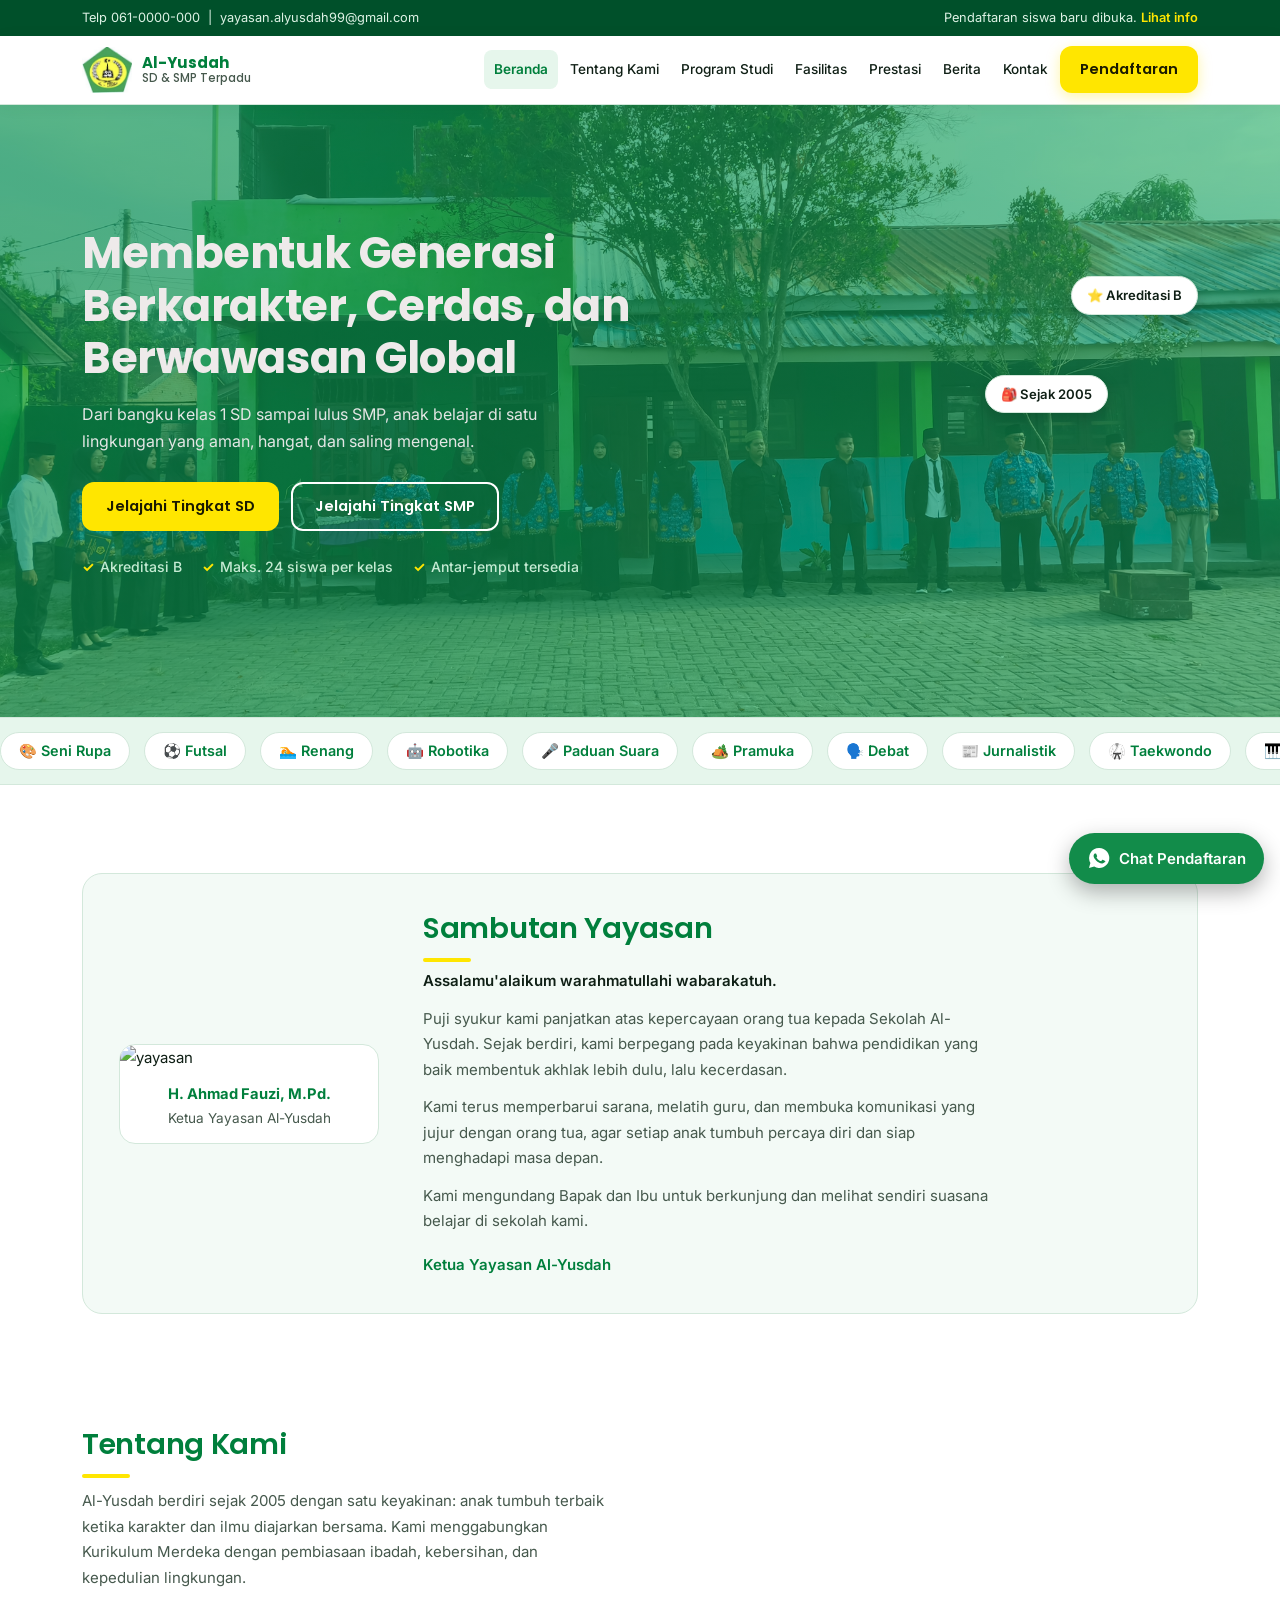
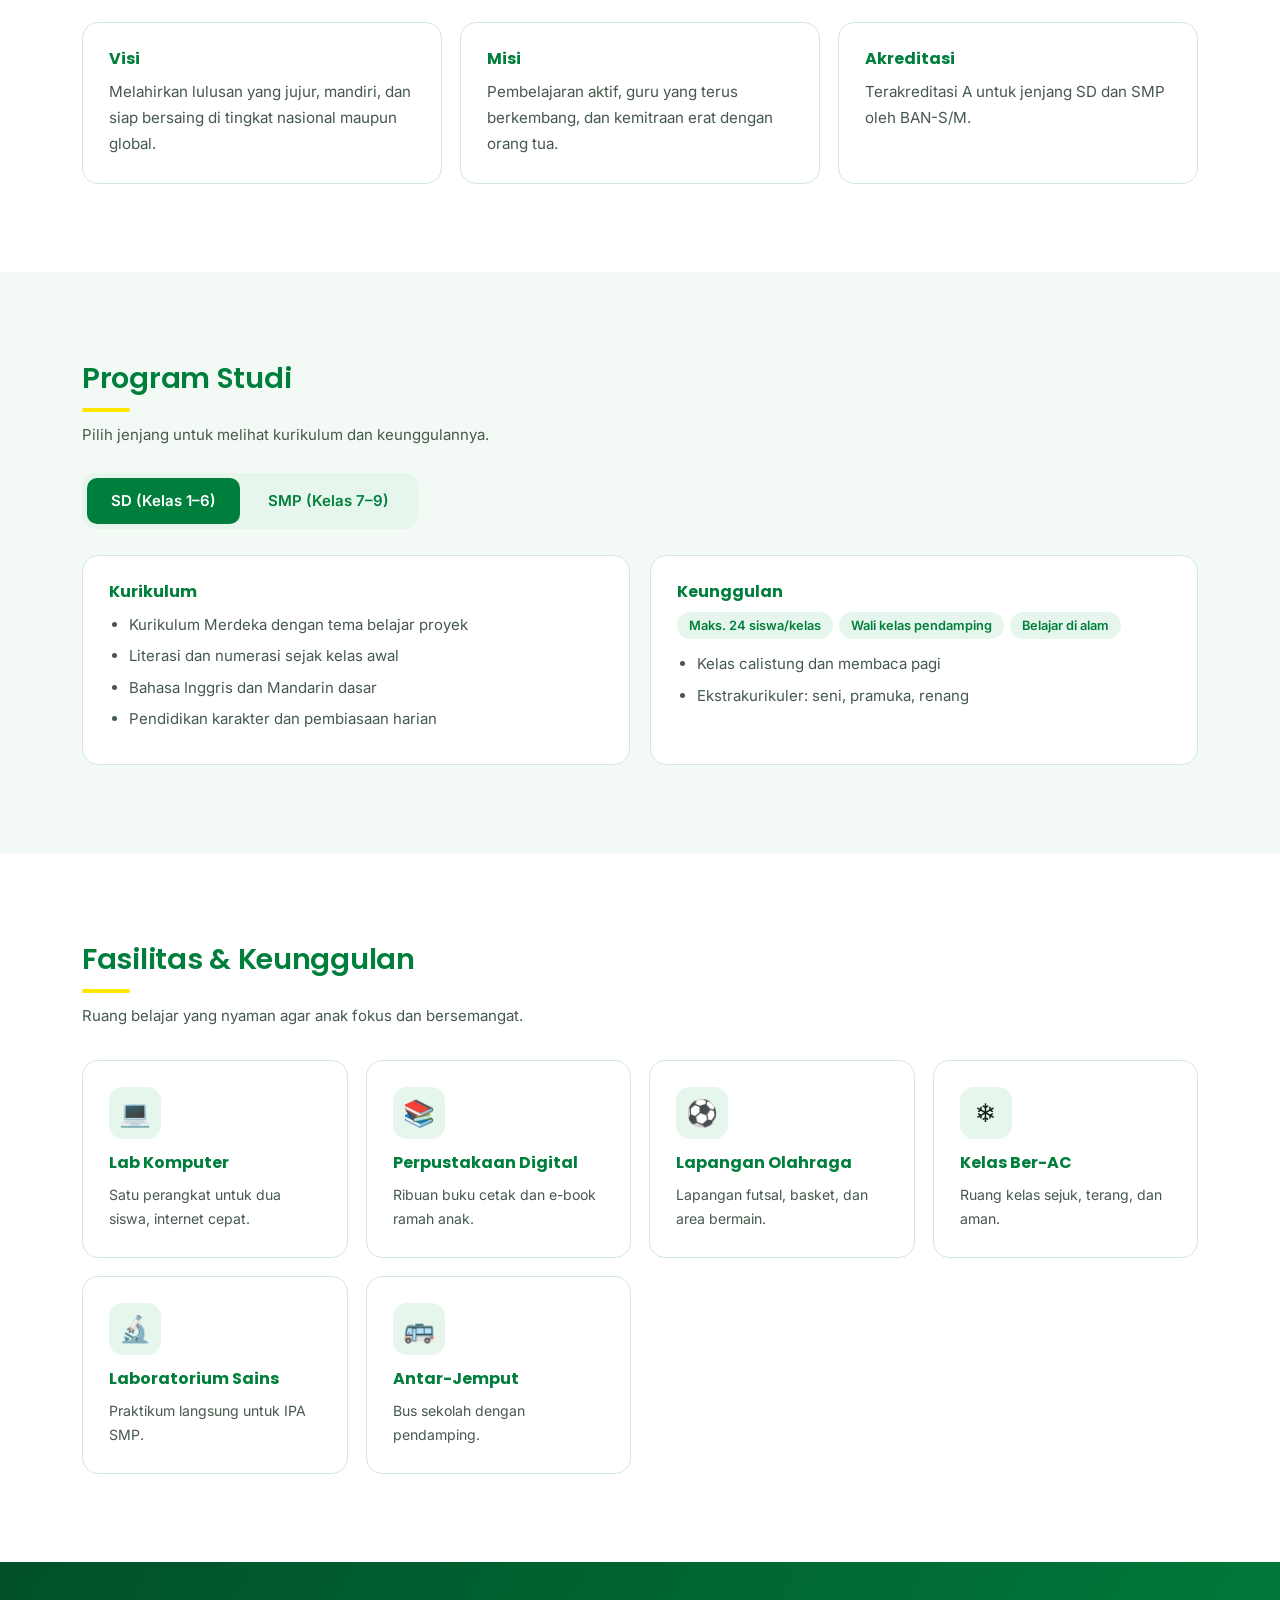
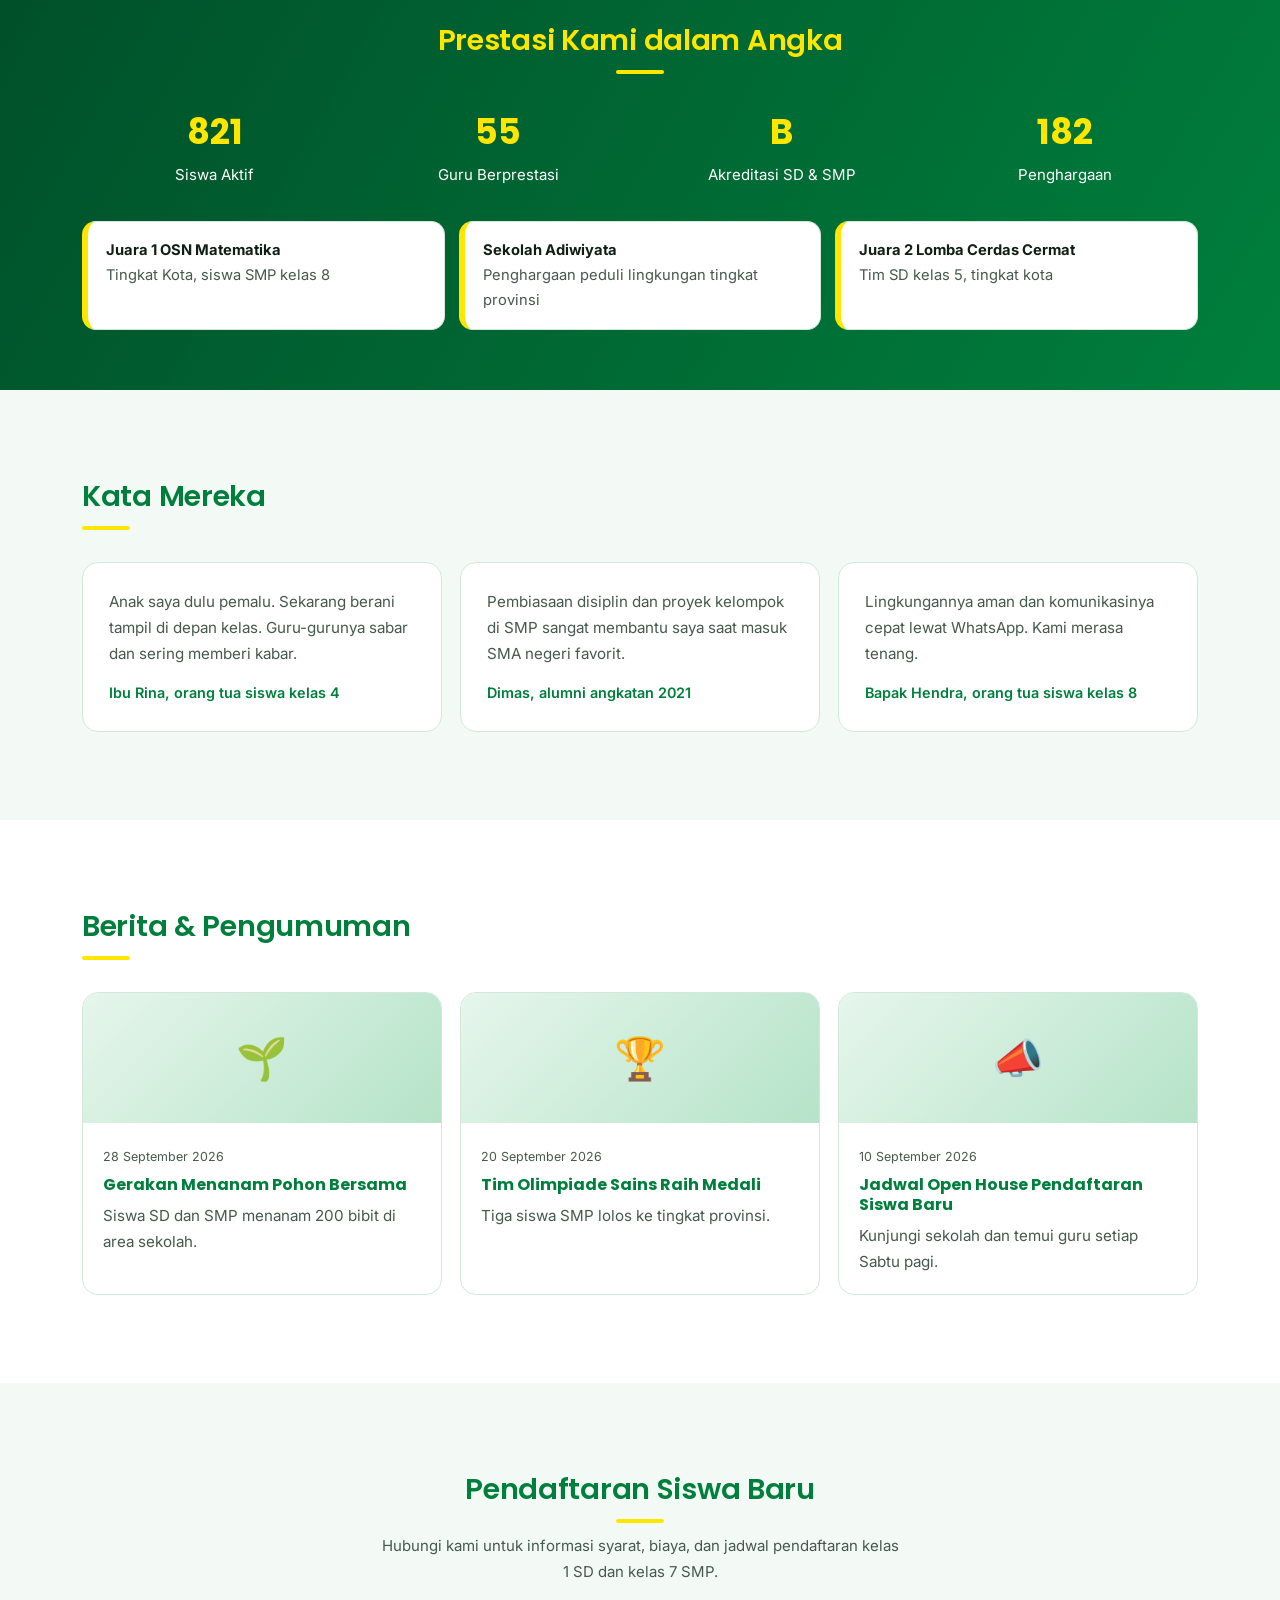
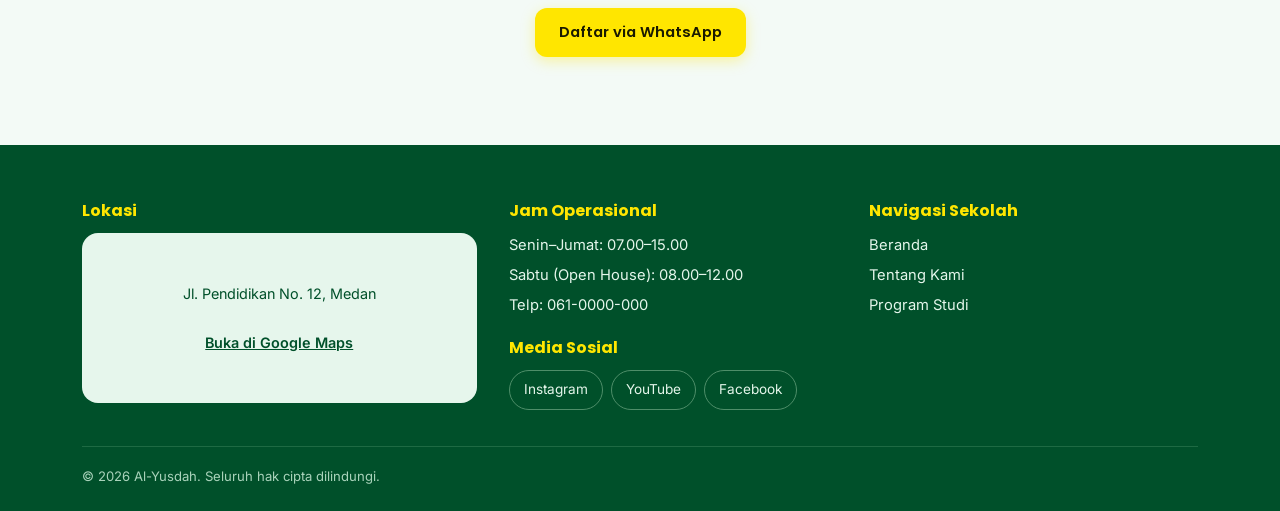
==== index.html @ 14be1a94 "Add files via upload" ====
<!DOCTYPE html>
<html lang="id">
<head>
  <meta charset="utf-8">
  <meta name="viewport" content="width=device-width, initial-scale=1, viewport-fit=cover">
  <title>Al-Yusdah — SD & SMP Terpadu</title>
  <meta name="description" content="Website resmi Al-Yusdah, sekolah SD dan SMP terpadu.">
  <link rel="icon" href="gambar/logo-alyusdah.png">

  <!-- Font -->
  <link rel="preconnect" href="https://fonts.googleapis.com">
  <link rel="preconnect" href="https://fonts.gstatic.com" crossorigin>
  <link href="https://fonts.googleapis.com/css2?family=Poppins:wght@500;600;700&family=Inter:wght@400;500;600&display=swap" rel="stylesheet">

  <!-- Tampilan (warna, ukuran, responsif) -->
  <link rel="stylesheet" href="css/style.css">
</head>

<body>

  <!-- ============ BAR INFO PALING ATAS ============ -->
  <div class="top">
    <div class="wrap">
      <span>Telp <span data-bind="identitas.telepon"></span> &nbsp;|&nbsp; <span data-bind="identitas.email"></span></span>
      <span><span data-bind="identitas.pengumuman"></span> <a href="#daftar">Lihat info</a></span>
    </div>
  </div>

  <!-- ============ HEADER & MENU ============ -->
  <header>
    <div class="wrap nav">
      <a class="logo" href="#beranda" aria-label="Ke beranda">
        <img src="gambar/logo-alyusdah.jpeg" alt="Logo sekolah" height="46">
        <span><span data-bind="identitas.nama"></span><small data-bind="identitas.jenjang"></small></span>
      </a>

      <button class="burger" aria-label="Buka menu" aria-expanded="false" aria-controls="menu">☰</button>

      <nav id="menu" aria-label="Menu utama">
        <ul>
          <li><a class="l" href="#beranda">Beranda</a></li>
          <li><a class="l" href="#tentang">Tentang Kami</a></li>
          <li><a class="l" href="#program">Program Studi</a></li>
          <li><a class="l" href="#fasilitas">Fasilitas</a></li>
          <li><a class="l" href="#prestasi">Prestasi</a></li>
          <li><a class="l" href="#berita">Berita</a></li>
          <li><a class="l" href="#kontak">Kontak</a></li>
          <li><a class="btn gold" href="#daftar" style="padding:9px 18px">Pendaftaran</a></li>
        </ul>
      </nav>
    </div>
  </header>

  <main>

    <!-- ============ HERO ============ -->
    <section class="hero" id="beranda">
      <!-- <i class="blob b1"></i><i class="blob b2"></i> -->
      <div class="wrap">
        <div class="contents" data-render="hero.stiker" data-as="stiker"></div>

        <div class="txt">
          <h1 data-bind="hero.judul"></h1>
          <p data-bind="hero.deskripsi"></p>
          <div class="cta">
            <a class="btn green" href="#program" data-tab="sd">Jelajahi Tingkat SD</a>
            <a class="btn ghost" href="#program" data-tab="smp">Jelajahi Tingkat SMP</a>
          </div>
          <div class="trust" data-render="hero.poin" data-as="span"></div>
        </div>
      </div>
    </section>

    <!-- ============ PITA EKSTRAKURIKULER ============ -->
    <div class="mq" aria-label="Kegiatan ekstrakurikuler">
      <div data-render="ekskul" data-as="span" data-repeat="2"></div>
    </div>

    <!-- ============ SAMBUTAN YAYASAN ============ -->
    <section id="sambutan" style="padding-bottom:24px">
      <div class="wrap">
        <div class="sb">
          <figure class="sbp">
            <!-- Siluet bawaan. Diganti otomatis jika "foto" di config.js diisi -->
            <div data-foto="sambutan.foto" data-alt="Foto ketua yayasan">
              <img src="gambar/" alt="yayasan">
            </div>
            <figcaption><b data-bind="sambutan.nama"></b><span data-bind="sambutan.jabatan"></span></figcaption>
          </figure>

          <div>
            <h2>Sambutan Yayasan</h2>
            <p class="sbq" data-bind="sambutan.salam"></p>
            <div class="contents" data-render="sambutan.paragraf" data-as="p"></div>
            <p class="sbn" data-bind="sambutan.jabatan"></p>
          </div>
        </div>
      </div>
    </section>

    <!-- ============ TENTANG KAMI ============ -->
    <section id="tentang">
      <div class="wrap">
        <h2>Tentang Kami</h2>
        <p class="lead" data-bind="tentang.deskripsi"></p>
        <div class="grid" data-render="tentang.kartu" data-as="kartu"></div>
      </div>
    </section>

    <!-- ============ PROGRAM STUDI (tab SD / SMP) ============ -->
    <section class="alt" id="program">
      <div class="wrap">
        <h2>Program Studi</h2>
        <p class="lead">Pilih jenjang untuk melihat kurikulum dan keunggulannya.</p>

        <div class="tabs" role="tablist" aria-label="Jenjang">
          <button role="tab" id="t-sd" aria-selected="true" aria-controls="p-sd">SD (Kelas 1–6)</button>
          <button role="tab" id="t-smp" aria-selected="false" aria-controls="p-smp" tabindex="-1">SMP (Kelas 7–9)</button>
        </div>

        <div class="panel on" id="p-sd" role="tabpanel" aria-labelledby="t-sd">
          <div class="card">
            <h3>Kurikulum</h3>
            <ul data-render="program.sd.kurikulum" data-as="li"></ul>
          </div>
          <div class="card">
            <h3>Keunggulan</h3>
            <div data-render="program.sd.label" data-as="label"></div>
            <ul data-render="program.sd.keunggulan" data-as="li"></ul>
          </div>
        </div>

        <div class="panel" id="p-smp" role="tabpanel" aria-labelledby="t-smp">
          <div class="card">
            <h3>Kurikulum</h3>
            <ul data-render="program.smp.kurikulum" data-as="li"></ul>
          </div>
          <div class="card">
            <h3>Keunggulan</h3>
            <div data-render="program.smp.label" data-as="label"></div>
            <ul data-render="program.smp.keunggulan" data-as="li"></ul>
          </div>
        </div>
      </div>
    </section>

    <!-- ============ FASILITAS ============ -->
    <section id="fasilitas">
      <div class="wrap">
        <h2>Fasilitas &amp; Keunggulan</h2>
        <p class="lead">Ruang belajar yang nyaman agar anak fokus dan bersemangat.</p>
        <div class="grid" data-render="fasilitas" data-as="fasilitas"></div>
      </div>
    </section>

    <!-- ============ STATISTIK & PRESTASI ============ -->
    <section class="stats" id="prestasi">
      <div class="wrap">
        <h2>Prestasi Kami dalam Angka</h2>
        <div class="grid" data-render="statistik" data-as="statistik"></div>
        <div class="ach" data-render="prestasi" data-as="prestasi"></div>
      </div>
    </section>

    <!-- ============ TESTIMONI ============ -->
    <section class="alt">
      <div class="wrap">
        <h2>Kata Mereka</h2>
        <div class="grid" data-render="testimoni" data-as="testimoni"></div>
      </div>
    </section>

    <!-- ============ BERITA ============ -->
    <section id="berita">
      <div class="wrap news">
        <h2>Berita &amp; Pengumuman</h2>
        <div class="grid" data-render="berita" data-as="berita"></div>
      </div>
    </section>

    <!-- ============ PENDAFTARAN ============ -->
    <section class="alt" id="daftar">
      <div class="wrap">
        <h2 data-bind="pendaftaran.judul"></h2>
        <p class="lead" style="margin:10px auto 24px" data-bind="pendaftaran.isi"></p>
        <a class="btn gold" data-wa="pendaftaran.pesanWA" target="_blank" rel="noopener">Daftar via WhatsApp</a>
      </div>
    </section>

  </main>

  <!-- ============ FOOTER ============ -->
  <footer id="kontak">
    <div class="wrap">
      <div class="fg">

        <div>
          <h3>Lokasi</h3>
          <div class="map">
            <div>
              <span data-bind="identitas.alamat"></span><br><br>
              <a data-href="identitas.petaUrl" target="_blank" rel="noopener" style="font-weight:600">Buka di Google Maps</a>
            </div>
          </div>
        </div>

        <div>
          <h3>Jam Operasional</h3>
          <ul data-render="identitas.jam" data-as="jam"></ul>
          <ul><li>Telp: <span data-bind="identitas.telepon"></span></li></ul>

          <h3 style="margin-top:20px">Media Sosial</h3>
          <div class="soc" data-render="identitas.sosmed" data-as="sosmed"></div>
        </div>

        <div>
          <h3>Navigasi Sekolah</h3>
          <ul>
            <li>Beranda</li>
            <li>Tentang Kami</li>
            <li>Program Studi</li>
          </ul>
        </div>

      </div>
      <p class="copy">© <span data-year></span> <span data-bind="identitas.nama"></span>. Seluruh hak cipta dilindungi.</p>
    </div>
  </footer>

  <!-- ============ TOMBOL WHATSAPP MELAYANG ============ -->
  <a class="wa" data-wa="Halo, saya ingin bertanya tentang pendaftaran." target="_blank" rel="noopener" aria-label="Chat WhatsApp informasi pendaftaran">
    <svg viewBox="0 0 24 24" fill="#fff" aria-hidden="true"><path d="M12 2a10 10 0 0 0-8.6 15l-1.4 5 5.2-1.4A10 10 0 1 0 12 2zm5.3 14.2c-.2.6-1.300 1.200-1.800 1.200-.5.100-1 .2-3.200-.7-2.700-1.100-4.400-3.800-4.600-4-.100-.2-1.100-1.400-1.100-2.700s.7-1.900.9-2.200c.2-.2.5-.3.700-.3h.5c.2 0 .4 0 .6.500l.8 2c.1.2.1.4 0 .5l-.4.600c-.1.200-.3.300-.1.600.2.300.8 1.300 1.700 2 1.100 1 2.100 1.300 2.400 1.400.3.100.5.100.6-.1l.9-1.100c.2-.2.4-.2.600-.1l1.900.9c.3.100.5.200.5.300.100.100.100.600-.1 1.200z"/></svg>
    <span>Chat Pendaftaran</span>
  </a>

  <div id="toast" role="status"></div>

  <!-- Urutan penting: config dulu, baru script -->
  <script src="js/config.js"></script>
  <script src="js/script.js"></script>
</body>
</html>
---- css/style.css ----
/* =====================================================================
   STYLE.CSS : Website Al-Yusdah
   ---------------------------------------------------------------------
   DAFTAR ISI
   1. WARNA & UKURAN  (ubah warna situs di bagian ini saja)
   2. DASAR
   3. HEADER
   4. HERO
   5. ISI HALAMAN
   6. FOOTER & TOMBOL WHATSAPP
   7. ANIMASI
   8. RESPONSIF (tablet & ponsel)
   ===================================================================== */
/* ===== 1. WARNA (diambil dari logo Al-Yusdah) ===== */
:root {
  --g: #007F3C;
  /* hijau utama (teks & tombol, kontras aman) */
  --g2: #00502A;
  /* hijau tua */
  --gb: #00A651;
  /* hijau logo */
  --mint: #E6F6EC;
  --sage: #B5E3C8;
  --gold: #FFE600;
  /* kuning logo untuk tombol ajakan */
  --goldtxt: #1A1A00;
  --bg: #fff;
  --bg2: #F3FAF6;
  --card: #fff;
  --tx: #0F1F15;
  --mu: #46594D;
  --bd: #D3E8DB;
  --pad: clamp(16px, 4vw, 32px);
  --hero-img: url("../gambar/secion-hero.jpeg");
  /* foto latar hero */
}

/* ===== 2. DASAR ===== */
* {
  box-sizing: border-box
}

html {
  scroll-behavior: smooth;
  scroll-padding-top: 90px;
  -webkit-text-size-adjust: 100%
}

body {
  margin: 0;
  font-family: Inter, system-ui, sans-serif;
  font-size: 15px;
  line-height: 1.7;
  background: var(--bg);
  color: var(--tx);
  overflow-x: hidden
}

img,
svg {
  max-width: 100%
}

h1,
h2,
h3,
.logo,
.btn,
.num,
.tabs button {
  font-family: Poppins, system-ui, sans-serif
}

h1,
h2,
h3 {
  line-height: 1.25;
  margin: 0
}

p {
  margin: 0
}

a {
  color: inherit
}

h2 {
  font-size: clamp(1.3rem, 2.6vw, 1.8rem);
  font-weight: 600;
  color: var(--g);
  letter-spacing: -.01em;
  padding-bottom: 16px;
  position: relative
}

h2::after {
  content: "";
  position: absolute;
  left: 0;
  bottom: 0;
  width: 48px;
  height: 4px;
  border-radius: 2px;
  background: var(--gold)
}

:focus-visible {
  outline: 3px solid var(--gold);
  outline-offset: 2px
}

.wrap {
  max-width: 1180px;
  margin: 0 auto;
  padding: 0 var(--pad)
}

section {
  padding: clamp(56px, 8vw, 88px) 0
}

.alt {
  background: var(--bg2)
}

.lead {
  color: var(--mu);
  max-width: 58ch;
  margin-top: 10px
}

.grid {
  display: grid;
  grid-template-columns: repeat(auto-fit, minmax(min(100%, 240px), 1fr));
  gap: 18px;
  margin-top: 32px
}

/* tombol */
.btn {
  display: inline-flex;
  align-items: center;
  justify-content: center;
  min-height: 44px;
  padding: 10px 22px;
  border-radius: 12px;
  font-size: .92rem;
  font-weight: 600;
  text-decoration: none;
  border: 2px solid transparent;
  cursor: pointer;
  transition: transform .15s;
  text-align: center
}

.btn:hover {
  transform: translateY(-1px)
}

.gold {
  background: var(--gold);
  color: var(--goldtxt);
  box-shadow: 0 4px 14px rgba(255, 230, 0, .35)
}

.green {
  background: var(--g);
  color: #fff
}

.ghost {
  border-color: var(--g);
  color: var(--g);
  background: transparent
}

/* kartu */
.card,
.fac {
  background: var(--card);
  border: 1px solid var(--bd);
  border-radius: 16px;
  padding: clamp(18px, 3vw, 26px);
  transition: transform .25s, box-shadow .25s
}

.card:hover,
.fac:hover {
  transform: translateY(-3px);
  box-shadow: 0 14px 30px rgba(0, 80, 42, .13)
}

.card h3,
.fac h3 {
  font-size: 1rem;
  color: var(--g);
  margin-bottom: 10px
}

.card ul {
  margin: 0;
  padding-left: 20px;
  color: var(--mu)
}

.card li {
  margin: 6px 0
}

.fac .ic {
  width: 52px;
  height: 52px;
  border-radius: 14px;
  background: var(--mint);
  display: grid;
  place-items: center;
  font-size: 1.6rem;
  margin-bottom: 14px
}

.fac p {
  font-size: .88rem;
  color: var(--mu);
  margin-top: 6px
}

.pill {
  display: inline-block;
  background: var(--mint);
  color: var(--g);
  border-radius: 999px;
  padding: 3px 12px;
  font-size: .8rem;
  font-weight: 600;
  margin: 0 6px 6px 0
}

.rv {
  opacity: 0;
  transform: translateY(24px);
  transition: opacity .6s, transform .6s
}

.rv.in {
  opacity: 1;
  transform: none
}

/* ===== 3. HEADER ===== */
.top {
  background: var(--g2);
  color: #DDF2E5;
  font-size: .8rem;
  padding: 7px 0
}

.top .wrap {
  display: flex;
  justify-content: space-between;
  gap: 2px 16px;
  flex-wrap: wrap
}

.top a {
  color: var(--gold);
  font-weight: 600;
  text-decoration: none
}

header {
  position: sticky;
  top: 0;
  z-index: 50;
  background: var(--bg);
  border-bottom: 1px solid var(--bd);
  box-shadow: 0 2px 14px rgba(0, 80, 42, .07)
}

.nav {
  display: flex;
  align-items: center;
  justify-content: space-between;
  min-height: 68px;
  gap: 12px
}

.logo {
  display: flex;
  align-items: center;
  gap: 10px;
  text-decoration: none;
  font-weight: 700;
  color: var(--g);
  line-height: 1.2;
  min-width: 0
}

.logo img {
  height: 46px;
  width: auto;
  flex: none
}

.logo small {
  display: block;
  font-weight: 500;
  color: var(--mu);
  font-size: .72rem
}

nav ul {
  display: flex;
  gap: 2px;
  list-style: none;
  margin: 0;
  padding: 0;
  align-items: center
}

nav a.l {
  display: block;
  padding: 8px 10px;
  border-radius: 8px;
  text-decoration: none;
  font-size: .85rem;
  font-weight: 500
}

nav a.l:hover,
nav a.l.active {
  background: var(--mint);
  color: var(--g);
  font-weight: 600
}

.burger {
  display: none;
  background: none;
  border: 2px solid var(--bd);
  border-radius: 10px;
  width: 44px;
  height: 44px;
  font-size: 1.3rem;
  color: var(--g);
  cursor: pointer;
  flex: none
}

/* ===== 4. HERO: gambar + gradasi hijau di atasnya ===== */
.hero {
  position: relative;
  overflow: hidden;
  display: flex;
  align-items: center;
  min-height: clamp(440px, 68vh, 620px);
  padding: clamp(32px, 6vw, 56px) 0 clamp(44px, 7vw, 72px);
  background:
    linear-gradient(105deg, rgba(1, 151, 74, 0.62) 0%, rgba(1, 151, 74, 0.62) 38%, rgba(1, 151, 74, 0.62) 42%, rgba(0, 166, 81, .5) 100%),
    var(--hero-img) center 60%/cover no-repeat,
    linear-gradient(135deg, #00A651, #00A651 55%, #00A651)
}

.hero .wrap {
  position: relative;
  z-index: 1;
  width: 100%
}

.hero .txt {
  max-width: 640px
}

.hero h1 {
  font-size: clamp(1.65rem, 3.8vw, 2.7rem);
  line-height: 1.22;
  font-weight: 700;
  color: #eeeaea;
  letter-spacing: -.01em
}

.hero p {
  margin: 16px 0 26px;
  color: #e3e6e4;
  font-size: clamp(.92rem, 1.6vw, 1rem);
  max-width: 50ch
}

.hero .txt>* {
  animation: up .8s both
}

.hero .txt>:nth-child(2) {
  animation-delay: .15s
}

.hero .txt>:nth-child(3) {
  animation-delay: .3s
}

.cta {
  display: flex;
  gap: 12px;
  flex-wrap: wrap
}

.hero .btn.green {
  background: var(--gold);
  color: var(--goldtxt)
}

.hero .btn.ghost {
  border-color: #fff;
  color: #fff
}

.hero .btn.ghost:hover {
  background: rgba(255, 255, 255, .14)
}

.trust {
  display: flex;
  gap: 6px 20px;
  flex-wrap: wrap;
  margin-top: 24px;
  font-size: .88rem;
  color: #C5EBD3;
  font-weight: 500
}

.trust span::before {
  content: "✓";
  color: var(--gold);
  font-weight: 700;
  margin-right: 6px
}

.blob {
  position: absolute;
  border-radius: 50%;
  z-index: 0;
  animation: fl 9s ease-in-out infinite;
  pointer-events: none
}

.b1 {
  width: 300px;
  height: 300px;
  background: #fff;
  opacity: .07;
  top: -90px;
  left: -80px
}

.b2 {
  width: 210px;
  height: 210px;
  background: var(--gold);
  opacity: .15;
  bottom: -60px;
  right: 8%;
  animation-delay: -4s
}

.stk {
  position: absolute;
  z-index: 3;
  background: var(--card);
  color: var(--tx);
  border: 1px solid var(--bd);
  border-radius: 999px;
  padding: 7px 15px;
  font-size: .82rem;
  font-weight: 600;
  box-shadow: 0 6px 16px rgba(0, 0, 0, .18);
  animation: fl 7s ease-in-out infinite
}

.s1 {
  right: var(--pad);
  top: 14%
}

.s2 {
  right: calc(var(--pad) + 90px);
  top: 42%;
  animation-delay: -3s
}

.s3 {
  right: var(--pad);
  bottom: 16%;
  animation-delay: -5s
}

/* pita ekstrakurikuler */
.mq {
  overflow: hidden;
  background: var(--mint);
  border-block: 1px solid var(--bd);
  padding: 14px 0
}

.mq div {
  display: flex;
  gap: 14px;
  width: max-content;
  animation: mq 32s linear infinite
}

.mq span {
  background: var(--card);
  color: var(--g);
  border: 1px solid var(--bd);
  border-radius: 999px;
  padding: 6px 18px;
  font-weight: 600;
  font-size: .9rem;
  white-space: nowrap
}

/* ===== 5. ISI HALAMAN ===== */
.sb {
  display: grid;
  grid-template-columns: minmax(180px, 260px) 1fr;
  gap: clamp(22px, 4vw, 44px);
  align-items: center;
  background: var(--bg2);
  border: 1px solid var(--bd);
  border-radius: 20px;
  padding: clamp(20px, 4vw, 36px)
}

.sbp {
  margin: 0;
  border-radius: 16px;
  overflow: hidden;
  border: 1px solid var(--bd);
  background: var(--card)
}

.sbp svg,
.sbp img {
  display: block;
  width: 100%;
  height: auto
}

.sbp figcaption {
  padding: 12px 14px;
  text-align: center;
  font-size: .85rem;
  color: var(--mu)
}

.sbp b {
  display: block;
  color: var(--g);
  font-size: .92rem
}

.sb p {
  color: var(--mu);
  max-width: 64ch
}

.sb p+p {
  margin-top: 12px
}

.sb .sbq {
  font-weight: 600;
  color: var(--tx);
  margin: 6px 0 12px
}

.sb .sbn {
  font-weight: 600;
  color: var(--g);
  margin-top: 18px
}

.tabs {
  display: inline-flex;
  background: var(--mint);
  border-radius: 14px;
  padding: 5px;
  margin: 26px 0;
  gap: 4px
}

.tabs button {
  border: 0;
  background: transparent;
  padding: 10px 24px;
  min-height: 44px;
  border-radius: 10px;
  font: inherit;
  font-weight: 600;
  color: var(--g);
  cursor: pointer
}

.tabs button[aria-selected="true"] {
  background: var(--g);
  color: #fff
}

.panel {
  display: none;
  grid-template-columns: 1fr 1fr;
  gap: 20px
}

.panel.on {
  display: grid
}

.stats {
  background: linear-gradient(120deg, var(--g2), var(--g));
  color: #fff;
  padding: clamp(44px, 6vw, 60px) 0
}

.stats .grid {
  margin: 0;
  text-align: center;
  grid-template-columns: repeat(auto-fit, minmax(min(100%, 150px), 1fr))
}

.stats h2 {
  color: var(--gold);
  text-align: center;
  margin-bottom: 28px
}

.stats h2::after {
  left: 50%;
  transform: translateX(-50%)
}

.num {
  font-size: clamp(1.7rem, 4vw, 2.2rem);
  font-weight: 700;
  color: var(--gold)
}

.ach {
  margin-top: 34px;
  display: grid;
  grid-template-columns: repeat(auto-fit, minmax(min(100%, 260px), 1fr));
  gap: 14px
}

.ach div {
  background: var(--card);
  border: 1px solid var(--bd);
  border-left: 6px solid var(--gold);
  border-radius: 14px;
  padding: 16px 18px;
  font-size: .92rem;
  color: var(--mu)
}

.ach b {
  display: block;
  color: var(--tx)
}

.q {
  font-size: .95rem;
  color: var(--mu)
}

.who {
  margin-top: 14px;
  font-weight: 600;
  font-size: .9rem;
  color: var(--g)
}

.news .card {
  padding: 0;
  overflow: hidden
}

.thumb {
  height: 130px;
  background: linear-gradient(135deg, var(--mint), var(--sage));
  display: grid;
  place-items: center;
  font-size: 2.6rem
}

.news .b {
  padding: 20px
}

.date {
  font-size: .78rem;
  color: var(--mu)
}

.news h3 {
  font-size: 1rem;
  margin: 6px 0 8px
}

#daftar .wrap {
  text-align: center
}

#daftar h2::after {
  left: 50%;
  transform: translateX(-50%)
}

/* ===== 6. FOOTER & MELAYANG ===== */
footer {
  background: var(--g2);
  color: #E4F6EB;
  padding: clamp(44px, 6vw, 56px) 0 24px
}

footer h3 {
  font-size: 1rem;
  margin-bottom: 12px;
  color: var(--gold)
}

.fg {
  display: grid;
  grid-template-columns: 1.2fr 1fr 1fr;
  gap: 32px
}

.map {
  border-radius: 16px;
  background: var(--mint);
  color: var(--g2);
  min-height: 170px;
  display: grid;
  place-items: center;
  text-align: center;
  padding: 20px;
  font-size: .9rem
}

footer input {
  width: 100%;
  min-height: 44px;
  padding: 11px 14px;
  border-radius: 12px;
  border: 2px solid transparent;
  font: inherit;
  margin-bottom: 10px;
  background: #fff;
  color: #0F1F15
}

footer ul {
  list-style: none;
  padding: 0;
  margin: 0;
  font-size: .92rem
}

footer li {
  margin: 5px 0
}

.soc {
  display: flex;
  flex-wrap: wrap;
  gap: 8px
}

.soc a {
  padding: 7px 14px;
  border: 1px solid #4E8E69;
  border-radius: 999px;
  text-decoration: none;
  font-size: .85rem
}

.copy {
  border-top: 1px solid #1E6A43;
  margin-top: 36px;
  padding-top: 18px;
  font-size: .82rem;
  color: #A9D3BB
}

.wa {
  position: fixed;
  right: max(16px, env(safe-area-inset-right, 0px));
  bottom: calc(16px + env(safe-area-inset-bottom, 0px));
  z-index: 60;
  display: flex;
  align-items: center;
  gap: 8px;
  background: #128C4A;
  color: #fff;
  padding: 13px 18px;
  border-radius: 999px;
  text-decoration: none;
  font-weight: 600;
  box-shadow: 0 8px 22px rgba(0, 0, 0, .3)
}

.wa svg {
  width: 24px;
  height: 24px
}

#toast {
  position: fixed;
  left: 50%;
  transform: translateX(-50%);
  bottom: 90px;
  background: var(--g);
  color: #fff;
  padding: 10px 20px;
  border-radius: 12px;
  display: none;
  z-index: 70;
  max-width: 90vw;
  text-align: center
}

/* ===== 7. ANIMASI ===== */
@keyframes fl {
  50% {
    transform: translate(18px, -22px) scale(1.06)
  }
}

@keyframes up {
  from {
    opacity: 0;
    transform: translateY(26px)
  }
}

@keyframes mq {
  to {
    transform: translateX(-50%)
  }
}

/* ===== 8. RESPONSIF ===== */
@media(min-width:1500px) {
  .wrap {
    max-width: 1320px
  }

  body {
    font-size: 16px
  }
}

@media(max-width:1120px) {
  .burger {
    display: block
  }

  nav {
    position: absolute;
    left: 0;
    right: 0;
    top: 100%;
    background: var(--bg);
    border-bottom: 1px solid var(--bd);
    box-shadow: 0 14px 24px rgba(0, 80, 42, .1);
    display: none;
    padding: 10px var(--pad) 18px;
    max-height: calc(100vh - 120px);
    overflow-y: auto
  }

  nav.open {
    display: block
  }

  nav ul {
    flex-direction: column;
    align-items: stretch;
    gap: 2px
  }

  nav a.l {
    padding: 13px 12px;
    font-size: .95rem
  }

  nav li:last-child {
    margin-top: 8px
  }

  nav li:last-child .btn {
    width: 100%;
    padding: 12px
  }
}

@media(max-width:960px) {
  .fg {
    grid-template-columns: 1fr 1fr
  }

  .fg>div:first-child {
    grid-column: 1/-1
  }
}

@media(max-width:860px) {
  .hero {
    background:
      linear-gradient(180deg, rgba(0, 56, 30, .95) 0%, rgba(0, 92, 48, .88) 45%, rgba(0, 140, 68, .7) 100%),
      var(--hero-img) center 60%/cover no-repeat,
      linear-gradient(135deg, #00502A, #007F3C 55%, #00A651)
  }

  .hero .wrap {
    grid-template-columns: 1fr
  }

  .stk {
    display: none
  }
}

@media(max-width:760px) {
  .panel.on {
    grid-template-columns: 1fr
  }

  .sb {
    grid-template-columns: 1fr
  }

  .sbp {
    max-width: 240px;
    margin: 0 auto
  }
}

@media(max-width:600px) {
  .top .wrap {
    justify-content: center;
    text-align: center
  }

  .top .wrap span:first-child {
    display: none
  }

  .fg {
    grid-template-columns: 1fr
  }

  .tabs {
    display: flex;
    width: 100%
  }

  .tabs button {
    flex: 1;
    padding: 10px 8px;
    font-size: .88rem
  }

  .cta .btn {
    flex: 1 1 100%
  }
}

@media(max-width:520px) {
  .wa span {
    display: none
  }

  .wa {
    padding: 14px
  }

  .logo img {
    height: 40px
  }

  .logo {
    font-size: .95rem
  }

  .news .thumb {
    height: 110px
  }
}

@media(max-width:380px) {
  .logo small {
    display: none
  }
}

@media(prefers-reduced-motion:reduce) {
  * {
    animation: none !important;
    scroll-behavior: auto !important
  }

  .rv {
    opacity: 1;
    transform: none
  }

  .rv,
  .btn,
  .card,
  .fac {
    transition: none !important
  }
}

/* =====================================================================
   TAMBAHAN: dipakai oleh isi yang dibuat dari js/config.js
   ===================================================================== */
.contents { display: contents; }           /* pembungkus tak terlihat */
.thumb img { width: 100%; height: 100%; object-fit: cover; display: block; }
.thumb { overflow: hidden; }
footer ul + ul { margin-top: 0; }
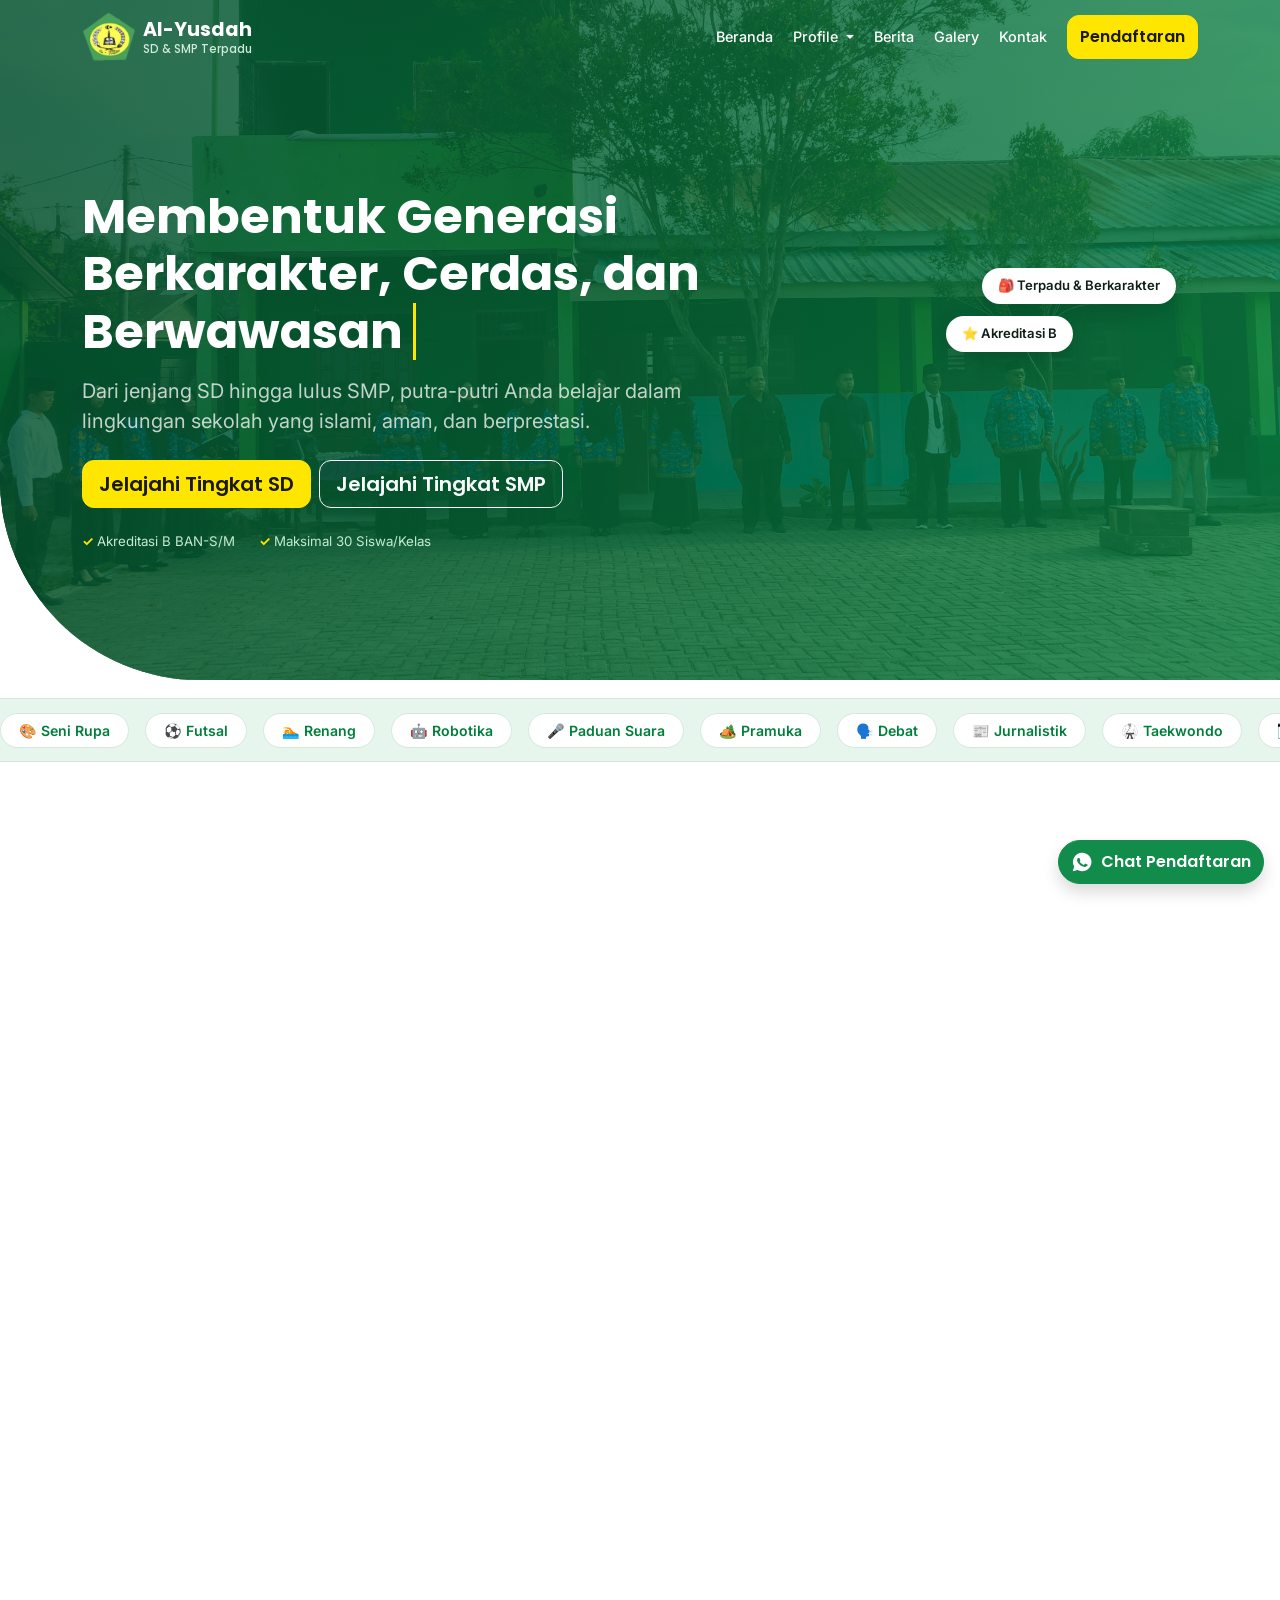
==== commit 1d06bb16: "Add files via upload" ====
--- a/index.html
+++ b/index.html
@@ -4,239 +4,423 @@
   <meta charset="utf-8">
   <meta name="viewport" content="width=device-width, initial-scale=1, viewport-fit=cover">
   <title>Al-Yusdah — SD & SMP Terpadu</title>
-  <meta name="description" content="Website resmi Al-Yusdah, sekolah SD dan SMP terpadu.">
-  <link rel="icon" href="gambar/logo-alyusdah.png">
-
-  <!-- Font -->
+  <meta name="description" content="Website Resmi Sekolah SD & SMP Terpadu Al-Yusdah - Membentuk Generasi Berkarakter, Cerdas, dan Berwawasan Global.">
+  <meta name="theme-color" content="#007F3C">
+  <link rel="icon" href="gambar/favicon.png">
+
+  <!-- Sambungkan lebih awal ke server font & Bootstrap -->
+  <link rel="preconnect" href="https://cdn.jsdelivr.net" crossorigin>
   <link rel="preconnect" href="https://fonts.googleapis.com">
   <link rel="preconnect" href="https://fonts.gstatic.com" crossorigin>
-  <link href="https://fonts.googleapis.com/css2?family=Poppins:wght@500;600;700&family=Inter:wght@400;500;600&display=swap" rel="stylesheet">
-
-  <!-- Tampilan (warna, ukuran, responsif) -->
+
+  <!-- Foto hero dimuat paling awal -->
+  <link rel="preload" as="image" type="image/webp" fetchpriority="high"
+        imagesrcset="gambar/hero-800.webp 800w, gambar/hero-1280.wep 1280w, gambar/hero-1920.webp 1920w" imagesizes="100vw">
+
+  <!-- Font -->
+  <link rel="preload" as="style" href="https://fonts.googleapis.com/css2?family=Inter:wght@400;500;600&family=Poppins:wght@600;700&display=swap" onload="this.onload=null;this.rel='stylesheet'">
+  <noscript><link rel="stylesheet" href="https://fonts.googleapis.com/css2?family=Inter:wght@400;500;600&family=Poppins:wght@600;700&display=swap"></noscript>
+
+  <!-- Bootstrap 5 -->
+  <link href="https://cdn.jsdelivr.net/npm/bootstrap@5.3.8/dist/css/bootstrap.min.css" rel="stylesheet" integrity="sha384-sRIl4kxILFvY47J16cr9ZwB07vP4J8+LH7qKQnuqkuIAvNWLzeN8tE5YBujZqJLB" crossorigin="anonymous">
+
+  <!-- Style kustom -->
   <link rel="stylesheet" href="css/style.css">
 </head>
 
-<body>
-
-  <!-- ============ BAR INFO PALING ATAS ============ -->
-  <div class="top">
-    <div class="wrap">
-      <span>Telp <span data-bind="identitas.telepon"></span> &nbsp;|&nbsp; <span data-bind="identitas.email"></span></span>
-      <span><span data-bind="identitas.pengumuman"></span> <a href="#daftar">Lihat info</a></span>
+<body data-bs-spy="scroll" data-bs-target="#navMenu" data-bs-root-margin="-30% 0px -150% 0px" data-bs-smooth-scroll="true" tabindex="0">
+
+  <!-- ============ MENU NAVBAR ============ -->
+  <header class="site-header" id="siteHeader">
+    <nav class="navbar navbar-expand-lg">
+      <div class="container">
+
+        <a class="navbar-brand d-flex align-items-center gap-2 fw-bold" href="#beranda">
+          <picture>
+            <img src="gambar/logo-alyusdah.png" alt="Logo Al-Yusdah" width="53" height="48" decoding="async">
+          </picture>
+          <span class="lh-sm">Al-Yusdah<small class="d-block fw-medium brand-sub">SD &amp; SMP Terpadu</small></span>
+        </a>
+
+        <button class="navbar-toggler" type="button" data-bs-toggle="collapse" data-bs-target="#navMenu" aria-controls="navMenu" aria-expanded="false" aria-label="Buka menu">
+          <span class="navbar-toggler-icon"></span>
+        </button>
+
+        <div class="collapse navbar-collapse" id="navMenu">
+          <ul class="navbar-nav ms-auto align-items-lg-center gap-lg-1 pt-3 pt-lg-0">
+            <li class="nav-item"><a class="nav-link" href="index.html">Beranda</a></li>
+            
+            <!-- Dropdown Menu Profile -->
+            <li class="nav-item dropdown">
+              <a class="nav-link dropdown-toggle" href="#" id="profileDropdown" role="button" data-bs-toggle="dropdown" aria-expanded="false">
+                Profile
+              </a>
+              <ul class="dropdown-menu border-0 shadow-sm" aria-labelledby="profileDropdown">
+                <li><a class="dropdown-item" href="sambutan.html">Sambutan</a></li>
+                <li><a class="dropdown-item" href="profil.html">Profil Sekolah</a></li>
+                <li><a class="dropdown-item" href="guru.html">Guru &amp; Staf</a></li>
+                <li><a class="dropdown-item" href="#eskul">Ekstrakurikuler</a></li>
+              </ul>
+            </li>
+
+            <li class="nav-item"><a class="nav-link" href="berita.html">Berita</a></li>
+            <li class="nav-item"><a class="nav-link" href="galery.html">Galery</a></li>
+            <li class="nav-item"><a class="nav-link" href="kontak.html">Kontak</a></li>
+            <li class="nav-item ms-lg-2 mt-2 mt-lg-0 pb-3 pb-lg-0"><a class="btn btn-warning w-100" href="#daftar">Pendaftaran</a></li>
+          </ul>
+        </div>
+
+      </div>
+    </nav>
+  </header>
+
+  <main>
+
+    <!-- ============ HERO ============ -->
+    <section class="hero d-flex align-items-center text-white" id="beranda">
+      <picture class="hero-bg">
+        <img src="gambar/secion-hero.jpeg" alt="" width="1280" height="960" fetchpriority="high" decoding="async">
+      </picture>
+
+      <div class="container position-relative">
+        <span class="floating-badge fb-1 d-none d-lg-block">🎒 Terpadu &amp; Berkarakter</span>
+        <span class="floating-badge fb-2 d-none d-lg-block">⭐ Akreditasi B</span>
+
+        <div class="col-lg-8 col-xl-7">
+          <h1 class="fw-bold display-5 mb-3 karakter">Membentuk Generasi Berkarakter, Cerdas, dan Berwawasan <span class="typing-text-1">Global</span></h1>
+          <h2 class="fw-bold display-5 mb-3 selamat">Selamat Datang Di Website <span class="typing-text">Alyusdah</span></h2>
+          <p class="fs-5 mb-4 text-white opacity-75 paragraf">Dari jenjang SD hingga lulus SMP, putra-putri Anda belajar dalam lingkungan sekolah yang islami, aman, dan berprestasi.</p>
+
+          <div class="d-flex flex-wrap gap-2 mb-4">
+            <a class="btn btn-warning btn-lg btn-custom" href="#program" data-tab="tab-btn-sd">Jelajahi Tingkat SD</a>
+            <a class="btn btn-outline-light btn-lg btn-custom" href="#program" data-tab="tab-btn-smp">Jelajahi Tingkat SMP</a>
+          </div>
+
+          <div class="d-flex flex-wrap column-gap-4 row-gap-1 small trust-badges">
+            <span>Akreditasi B BAN-S/M</span>
+            <span>Maksimal 30 Siswa/Kelas</span>
+          </div>
+        </div>
+      </div>
+    </section>
+
+    <!-- ============ EKSTRAKURIKULER (PITA MARQUEE) ============ -->
+    <div class="marquee" id="eskul" aria-label="Ekstrakurikuler">
+      <div class="marquee-track" id="marqueeTrack">
+        <span>🎨 Seni Rupa</span>
+        <span>⚽ Futsal</span>
+        <span>🏊 Renang</span>
+        <span>🤖 Robotika</span>
+        <span>🎤 Paduan Suara</span>
+        <span>🏕️ Pramuka</span>
+        <span>🗣️ Debat</span>
+        <span>📰 Jurnalistik</span>
+        <span>🥋 Taekwondo</span>
+        <span>🎹 Musik</span>
+      </div>
+    </div>
+
+
+    <!-- ============ BERITA ============ -->
+    <section class="py-5 cv-auto" id="berita">
+      <div class="container">
+        <h2 class="sec-title mb-4">Berita &amp; Kegiatan</h2>
+
+        <div class="row row-cols-1 row-cols-md-2 row-cols-lg-3 g-4">
+          
+          <!-- Card Berita 1 -->
+          <div class="col">
+            <div class="card card-berita h-100 border-success shadow-sm">
+              <div class="position-relative overflow-hidden card-img-wrapper">
+                <span class="badge bg-white text-success position-absolute top-0 start-0 m-3 shadow-sm rounded-pill px-3 py-2 fw-semibold border border-success border-opacity-25">
+                  KEGIATAN SEKOLAH
+                </span>
+                <img src="gambar/berita-1.jpeg" class="card-img-top news-img" alt="Gerakan Penghijauan Sekolah" loading="lazy" decoding="async">
+              </div>
+              <div class="card-body d-flex flex-column p-4">
+                <h3 class="h5 fw-bold text-dark mb-3 news-title">
+                  Program Merenung Sekolah SD &amp; SMP Terpadu
+                </h3>
+                <div class="text-muted small mb-3 d-flex align-items-center gap-2">
+                  <svg xmlns="http://www.w3.org/2000/svg" width="16" height="16" fill="currentColor" class="bi bi-calendar-event text-success" viewBox="0 0 16 16">
+                    <path d="M11 6.5a.5.5 0 0 1 .5-.5h1a.5.5 0 0 1 .5.5v1a.5.5 0 0 1-.5.5h-1a.5.5 0 0 1-.5-.5z"/>
+                    <path d="M3.5 0a.5.5 0 0 1 .5.5V1h8V.5a.5.5 0 0 1 1 0V1h1a2 2 0 0 1 2 2v11a2 2 0 0 1-2 2H2a2 2 0 0 1-2-2V3a2 2 0 0 1 2-2h1V.5a.5.5 0 0 1 .5-.5M1 4v10a1 1 0 0 0 1 1h12a1 1 0 0 0 1-1V4z"/>
+                  </svg>
+                  <span>Jum'at, 10 Oktober 2026</span>
+                </div>
+                <a href="#" class="text-success text-decoration-none fw-bold mt-auto d-inline-flex align-items-center gap-2 news-link">
+                  Selengkapnya 
+                  <svg xmlns="http://www.w3.org/2000/svg" width="16" height="16" fill="currentColor" class="bi bi-arrow-right" viewBox="0 0 16 16">
+                    <path fill-rule="evenodd" d="M1 8a.5.5 0 0 1 .5-.5h11.793l-3.147-3.146a.5.5 0 0 1 .708-.708l4 4a.5.5 0 0 1 0 .708l-4 4a.5.5 0 0 1-.708-.708L13.293 8.5H1.5A.5.5 0 0 1 1 8"/>
+                  </svg>
+                </a>
+              </div>
+            </div>
+          </div>
+
+          <!-- Card Berita 2 -->
+          <div class="col">
+            <div class="card card-berita h-100 border-success shadow-sm">
+              <div class="position-relative overflow-hidden card-img-wrapper">
+                <span class="badge bg-white text-success position-absolute top-0 start-0 m-3 shadow-sm rounded-pill px-3 py-2 fw-semibold border border-success border-opacity-25">
+                  KEGIATAN SEKOLAH
+                </span>
+                <img src="gambar/berita-3.jpeg" class="card-img-top news-img" alt="Gerakan Penghijauan Sekolah" loading="lazy" decoding="async">
+              </div>
+              <div class="card-body d-flex flex-column p-4">
+                <h3 class="h5 fw-bold text-dark mb-3 news-title">
+                  Program Gemar Mengaji Sekolah SD &amp; SMP Terpadu
+                </h3>
+                <div class="text-muted small mb-3 d-flex align-items-center gap-2">
+                  <svg xmlns="http://www.w3.org/2000/svg" width="16" height="16" fill="currentColor" class="bi bi-calendar-event text-success" viewBox="0 0 16 16">
+                    <path d="M11 6.5a.5.5 0 0 1 .5-.5h1a.5.5 0 0 1 .5.5v1a.5.5 0 0 1-.5.5h-1a.5.5 0 0 1-.5-.5z"/>
+                    <path d="M3.5 0a.5.5 0 0 1 .5.5V1h8V.5a.5.5 0 0 1 1 0V1h1a2 2 0 0 1 2 2v11a2 2 0 0 1-2 2H2a2 2 0 0 1-2-2V3a2 2 0 0 1 2-2h1V.5a.5.5 0 0 1 .5-.5M1 4v10a1 1 0 0 0 1 1h12a1 1 0 0 0 1-1V4z"/>
+                  </svg>
+                  <span>Jum'at, 09 Oktober 2026</span>
+                </div>
+                <a href="#" class="text-success text-decoration-none fw-bold mt-auto d-inline-flex align-items-center gap-2 news-link">
+                  Selengkapnya 
+                  <svg xmlns="http://www.w3.org/2000/svg" width="16" height="16" fill="currentColor" class="bi bi-arrow-right" viewBox="0 0 16 16">
+                    <path fill-rule="evenodd" d="M1 8a.5.5 0 0 1 .5-.5h11.793l-3.147-3.146a.5.5 0 0 1 .708-.708l4 4a.5.5 0 0 1 0 .708l-4 4a.5.5 0 0 1-.708-.708L13.293 8.5H1.5A.5.5 0 0 1 1 8"/>
+                  </svg>
+                </a>
+              </div>
+            </div>
+          </div>
+
+          <!-- Card Berita 3 -->
+          <div class="col">
+            <div class="card card-berita h-100 border-success shadow-sm">
+              <div class="position-relative overflow-hidden card-img-wrapper">
+                <span class="badge bg-white text-success position-absolute top-0 start-0 m-3 shadow-sm rounded-pill px-3 py-2 fw-semibold border border-success border-opacity-25">
+                  KEGIATAN SEKOLAH
+                </span>
+                <img src="gambar/berita-2.jpeg" class="card-img-top news-img" alt="Gerakan Penghijauan Sekolah" loading="lazy" decoding="async">
+              </div>
+              <div class="card-body d-flex flex-column p-4">
+                <h3 class="h5 fw-bold text-dark mb-3 news-title">
+                  Upacara HUT RI KE 81 Sekolah SD &amp; SMP Terpadu
+                </h3>
+                <div class="text-muted small mb-3 d-flex align-items-center gap-2">
+                  <svg xmlns="http://www.w3.org/2000/svg" width="16" height="16" fill="currentColor" class="bi bi-calendar-event text-success" viewBox="0 0 16 16">
+                    <path d="M11 6.5a.5.5 0 0 1 .5-.5h1a.5.5 0 0 1 .5.5v1a.5.5 0 0 1-.5.5h-1a.5.5 0 0 1-.5-.5z"/>
+                    <path d="M3.5 0a.5.5 0 0 1 .5.5V1h8V.5a.5.5 0 0 1 1 0V1h1a2 2 0 0 1 2 2v11a2 2 0 0 1-2 2H2a2 2 0 0 1-2-2V3a2 2 0 0 1 2-2h1V.5a.5.5 0 0 1 .5-.5M1 4v10a1 1 0 0 0 1 1h12a1 1 0 0 0 1-1V4z"/>
+                  </svg>
+                  <span>Senin, 17 Agustus 2026</span>
+                </div>
+                <a href="#" class="text-success text-decoration-none fw-bold mt-auto d-inline-flex align-items-center gap-2 news-link">
+                  Selengkapnya 
+                  <svg xmlns="http://www.w3.org/2000/svg" width="16" height="16" fill="currentColor" class="bi bi-arrow-right" viewBox="0 0 16 16">
+                    <path fill-rule="evenodd" d="M1 8a.5.5 0 0 1 .5-.5h11.793l-3.147-3.146a.5.5 0 0 1 .708-.708l4 4a.5.5 0 0 1 0 .708l-4 4a.5.5 0 0 1-.708-.708L13.293 8.5H1.5A.5.5 0 0 1 1 8"/>
+                  </svg>
+                </a>
+              </div>
+            </div>
+          </div>
+
+
+        </div>
+      </div>
+    </section>
+
+
+    <!-- ============ FASILITAS ============ -->
+    <!-- <section class="py-5 bg-soft cv-auto" id="fasilitas">
+      <div class="container">
+        <h2 class="sec-title">Fasilitas Modern</h2>
+        <p class="text-secondary mb-4">Sarana lengkap untuk menunjang kegiatan belajar mengajar yang efektif.</p>
+
+        <div class="row row-cols-1 row-cols-sm-2 row-cols-lg-3 g-4">
+          <div class="col"><div class="card card-lift h-100"><div class="card-body">
+            <div class="icon-box mb-3">💻</div>
+            <h3 class="h6 fw-semibold">Laboratorium Komputer</h3>
+            <p class="text-secondary small mb-0">Komputer modern dengan akses internet berkecepatan tinggi untuk pembelajaran IT.</p>
+          </div></div></div>
+          <div class="col"><div class="card card-lift h-100"><div class="card-body">
+            <div class="icon-box mb-3">📚</div>
+            <h3 class="h6 fw-semibold">Perpustakaan Lengkap</h3>
+            <p class="text-secondary small mb-0">Koleksi buku pembelajaran, literatur Islami, dan ruang baca yang nyaman.</p>
+          </div></div></div>
+          <div class="col"><div class="card card-lift h-100"><div class="card-body">
+            <div class="icon-box mb-3">⚽</div>
+            <h3 class="h6 fw-semibold">Lapangan Olahraga</h3>
+            <p class="text-secondary small mb-0">Area olahraga serbaguna untuk Futsal, Basket, Voli, dan Upacara Bendera.</p>
+          </div></div></div>
+          <div class="col"><div class="card card-lift h-100"><div class="card-body">
+            <div class="icon-box mb-3">❄️</div>
+            <h3 class="h6 fw-semibold">Ruang Kelas Ber-AC</h3>
+            <p class="text-secondary small mb-0">Ruang belajar bersih, sejuk, dilengkapi proyektor multimedia.</p>
+          </div></div></div>
+          <div class="col"><div class="card card-lift h-100"><div class="card-body">
+            <div class="icon-box mb-3">🔬</div>
+            <h3 class="h6 fw-semibold">Laboratorium Sains</h3>
+            <p class="text-secondary small mb-0">Peralatan praktikum IPA lengkap untuk eksplorasi eksperimen langsung.</p>
+          </div></div></div>
+          <div class="col"><div class="card card-lift h-100"><div class="card-body">
+            <div class="icon-box mb-3">🚌</div>
+            <h3 class="h6 fw-semibold">Antar-Jemput</h3>
+            <p class="text-secondary small mb-0">Armada bus sekolah aman dengan pendamping staf terpercaya.</p>
+          </div></div></div>
+        </div>
+      </div>
+    </section> -->
+
+    <!-- ============ PRESTASI & GURU / STAF ============ -->
+    <section class="py-5 stats-section text-white cv-auto" id="guru">
+      <div class="container">
+        <div class="text-center mb-4">
+          <h2 class="sec-title text-warning" id="prestasi">Guru, Staf &amp; Prestasi Kami</h2>
+          <p class="text-white opacity-75">Didukung oleh pengajar profesional serta capaian luar biasa para siswa.</p>
+        </div>
+
+        <div class="row row-cols-2 row-cols-md-4 g-4 text-center my-3">
+          <div class="col"><div class="stat-num" data-target="850">850+</div><p class="opacity-75 small mb-0">Siswa Aktif</p></div>
+          <div class="col"><div class="stat-num" data-target="64">64+</div><p class="opacity-75 small mb-0">Guru &amp; Staf</p></div>
+          <div class="col"><div class="stat-num">B</div><p class="opacity-75 small mb-0">Akreditasi BAN-S/M</p></div>
+          <div class="col"><div class="stat-num" data-target="210">210+</div><p class="opacity-75 small mb-0">Penghargaan</p></div>
+        </div>
+
+        <!-- <div class="row row-cols-1 row-cols-md-3 g-3 mt-3">
+          <div class="col"><div class="bg-white text-secondary border-start border-5 border-warning rounded-3 p-3 h-100">
+            <b class="d-block text-body">Juara 1 OSN Matematika</b>Tingkat Kota Medan, Kategori SMP
+          </div></div>
+          <div class="col"><div class="bg-white text-secondary border-start border-5 border-warning rounded-3 p-3 h-100">
+            <b class="d-block text-body">Sekolah Adiwiyata</b>Penghargaan Lingkungan Hidup Tingkat Provinsi
+          </div></div>
+          <div class="col"><div class="bg-white text-secondary border-start border-5 border-warning rounded-3 p-3 h-100">
+            <b class="d-block text-body">Juara 2 Cerdas Cermat</b>Kompetisi Literasi SD Tingkat Kota
+          </div></div>
+        </div> -->
+      </div>
+    </section>
+    
+    
+    <!-- ============ PROGRAM ============ -->
+    <section class="py-5 cv-auto" id="program">
+      <div class="container">
+        <h2 class="sec-title">Program Studi</h2>
+        <p class="text-secondary">Pilih jenjang pendidikan untuk mempelajari kurikulum dan keunggulannya.</p>
+
+        <ul class="nav nav-pills my-3" role="tablist">
+          <li class="nav-item flex-fill" role="presentation"><button class="nav-link active w-100" id="tab-btn-sd" data-bs-toggle="pill" data-bs-target="#tab-sd" type="button" role="tab" aria-controls="tab-sd" aria-selected="true">Tingkat SD (Kelas 1–6)</button></li>
+          <li class="nav-item flex-fill" role="presentation"><button class="nav-link w-100" id="tab-btn-smp" data-bs-toggle="pill" data-bs-target="#tab-smp" type="button" role="tab" aria-controls="tab-smp" aria-selected="false">Tingkat SMP (Kelas 7–9)</button></li>
+        </ul>
+
+        <div class="tab-content">
+          <!-- Isi tab SD -->
+          <div class="tab-pane fade show active" id="tab-sd" role="tabpanel" aria-labelledby="tab-btn-sd" tabindex="0">
+            <div class="row row-cols-1 row-cols-md-2 g-4">
+              <div class="col"><div class="card card-lift h-100"><div class="card-body">
+                <h3 class="h5 text-primary">Kurikulum SD</h3>
+                <ul class="text-secondary mb-0">
+                  <li>Kurikulum Merdeka berorientasi Proyek Penguatan Profil Pelajar Pancasila</li>
+                  <li>Penguatan dasar Literasi, Numerasi, dan Tahfiz Quran</li>
+                  <li>Pengenalan Bahasa Inggris dasar &amp; Karakter Harian</li>
+                </ul>
+              </div></div></div>
+              <div class="col"><div class="card card-lift h-100"><div class="card-body">
+                <h3 class="h5 text-primary">Keunggulan SD</h3>
+                <div class="mb-2">
+                  <span class="badge rounded-pill bg-primary-subtle text-primary-emphasis">Maks 24 Siswa</span>
+                  <span class="badge rounded-pill bg-primary-subtle text-primary-emphasis">Pendampingan Guru</span>
+                </div>
+                <p class="text-secondary small mb-0">Setiap siswa mendapatkan perhatian individual secara optimal dengan dukungan kelas interaktif dan kegiatan ekstrakurikuler minat bakat.</p>
+              </div></div></div>
+            </div>
+          </div>
+
+          <!-- Isi tab SMP -->
+          <div class="tab-pane fade" id="tab-smp" role="tabpanel" aria-labelledby="tab-btn-smp" tabindex="0">
+            <div class="row row-cols-1 row-cols-md-2 g-4">
+              <div class="col"><div class="card card-lift h-100"><div class="card-body">
+                <h3 class="h5 text-primary">Kurikulum SMP</h3>
+                <ul class="text-secondary mb-0">
+                  <li>Penguatan bidang STEM (Sains, Teknologi, Engineering, dan Matematika)</li>
+                  <li>Program Bahasa Inggris Praktis dan Digital Literacy</li>
+                  <li>Bimbingan Persiapan SMA Unggulan &amp; Konseling Karir</li>
+                </ul>
+              </div></div></div>
+              <div class="col"><div class="card card-lift h-100"><div class="card-body">
+                <h3 class="h5 text-primary">Keunggulan SMP</h3>
+                <div class="mb-2">
+                  <span class="badge rounded-pill bg-primary-subtle text-primary-emphasis">Public Speaking</span>
+                  <span class="badge rounded-pill bg-primary-subtle text-primary-emphasis">Riset Sederhana</span>
+                </div>
+                <p class="text-secondary small mb-0">Pengembangan kepemimpinan, organisasi, serta persiapan siswa berprestasi dalam kompetisi akademik maupun non-akademik.</p>
+              </div></div></div>
+            </div>
+          </div>
+        </div>
+      </div>
+    </section>
+
+    
+
+    <!-- ============ PENDAFTARAN ============ -->
+    <section class="py-5 bg-soft text-center cv-auto" id="daftar">
+      <div class="container">
+        <h2 class="sec-title">Pendaftaran Siswa Baru</h2>
+        <p class="text-secondary col-lg-6 mx-auto mb-4">Bergabunglah bersama keluarga besar Al-Yusdah. Dapatkan informasi lengkap mengenai pendaftaran, biaya, dan fasilitas.</p>
+        <a class="btn btn-warning btn-lg" href="https://wa.me/6281200000000?text=Halo%20Admin%20Al-Yusdah,%20saya%20ingin%20bertanya%20informasi%20pendaftaran." target="_blank" rel="noopener">Daftar / Konsultasi via WhatsApp</a>
+      </div>
+    </section>
+
+  </main>
+
+  <!-- ============ FOOTER ============ -->
+  <footer id="kontak" class="bg-brand-dark text-white pt-5 pb-3 cv-auto">
+    <div class="container">
+      <div class="row g-4 mb-4">
+
+        <div class="col-12 col-lg-5">
+          <h3 class="h6 text-warning mb-3">Lokasi Sekolah</h3>
+          <div class="bg-soft text-body rounded-3 p-3 text-center">
+            <p class="mb-3"><strong>SD &amp; SMP Terpadu Al-Yusdah</strong><br>Jl. Pendidikan No. 12, Medan, Sumatera Utara</p>
+            <a class="btn btn-primary btn-sm" href="https://www.google.com/maps/search/?api=1&query=Medan+Sumatera+Utara" target="_blank" rel="noopener">Buka di Google Maps</a>
+          </div>
+        </div>
+
+        <div class="col-12 col-sm-6 col-lg-3 ms-3">
+          <h3 class="h6 text-warning mb-3">Menu</h3>
+            <p class="mb-1"><a href="#beranda" class="text-white text-decoration-none opacity-75">Beranda</a></p>
+            <p class="mb-1"><a href="#profil-sekolah" class="text-white text-decoration-none opacity-75">Profil Sekolah</a></p>
+            <p class="mb-1"><a href="#fasilitas" class="text-white text-decoration-none opacity-75">Fasilitas</a></p>
+            <p class="mb-1"><a href="#berita" class="text-white text-decoration-none opacity-75">Berita</a></p>
+        </div>
+
+        <div class="col-12 col-sm-6 col-lg-3">
+          <h3 class="h6 text-warning mb-3">Kontak &amp; Operasional</h3>
+          <p class="small mb-2"><strong>Jam Kerja:</strong> Senin – Jumat (07.00 – 15.00 WIB)</p>
+          <p class="small mb-4"><strong>Telepon:</strong> (061) 0000-000</p>
+          <h3 class="h6 text-warning mb-3">Media Sosial</h3>
+          <div class="d-flex gap-2">
+            <a class="btn btn-outline-light btn-sm" href="#">Instagram</a>
+            <a class="btn btn-outline-light btn-sm" href="#">YouTube</a>
+          </div>
+        </div>
+
+      </div>
+      <div class="border-top border-light border-opacity-25 pt-3 text-center small opacity-75">
+        © <span id="year">2026</span> Sekolah Terpadu Al-Yusdah. All rights reserved.
+      </div>
+    </div>
+  </footer>
+
+  <!-- ============ TOMBOL WHATSAPP MELAYANG ============ -->
+  <a class="btn btn-success rounded-pill position-fixed bottom-0 end-0 m-3 shadow d-flex align-items-center gap-2 wa-float" href="https://wa.me/6281200000000?text=Halo%20Admin%20Al-Yusdah,%20saya%20ingin%20bertanya." target="_blank" rel="noopener" aria-label="Chat via WhatsApp">
+    <svg width="22" height="22" viewBox="0 0 24 24" fill="currentColor" aria-hidden="true"><path d="M12 2a10 10 0 0 0-8.6 15l-1.4 5 5.2-1.4A10 10 0 1 0 12 2zm5.3 14.2c-.2.6-1.300 1.200-1.800 1.200-.5.100-1 .2-3.200-.7-2.700-1.100-4.400-3.800-4.600-4-.100-.2-1.100-1.400-1.100-2.700s.7-1.900.9-2.200c.2-.2.5-.3.700-.3h.5c.2 0 .4 0 .6.500l.8 2c.1.2.1.4 0 .5l-.4.600c-.1.200-.3.300-.1.600.2.300.8 1.300 1.700 2 1.100 1 2.100 1.300 2.400 1.400.3.100.5.100.6-.1l.9-1.100c.2-.2.4-.2.600-.1l1.900.9c.3.100.5.200.5.300.100.100.100.600-.1 1.200z"/></svg>
+    <span class="d-none d-sm-inline">Chat Pendaftaran</span>
+  </a>
+
+  <!-- Toast Bootstrap -->
+  <div class="toast-container position-fixed bottom-0 start-50 translate-middle-x p-3">
+    <div id="toast" class="toast align-items-center text-bg-success border-0" role="status" aria-live="polite" aria-atomic="true">
+      <div class="d-flex"><div class="toast-body" id="toastText"></div><button type="button" class="btn-close btn-close-white me-2 m-auto" data-bs-dismiss="toast" aria-label="Tutup"></button></div>
     </div>
   </div>
 
-  <!-- ============ HEADER & MENU ============ -->
-  <header>
-    <div class="wrap nav">
-      <a class="logo" href="#beranda" aria-label="Ke beranda">
-        <img src="gambar/logo-alyusdah.jpeg" alt="Logo sekolah" height="46">
-        <span><span data-bind="identitas.nama"></span><small data-bind="identitas.jenjang"></small></span>
-      </a>
-
-      <button class="burger" aria-label="Buka menu" aria-expanded="false" aria-controls="menu">☰</button>
-
-      <nav id="menu" aria-label="Menu utama">
-        <ul>
-          <li><a class="l" href="#beranda">Beranda</a></li>
-          <li><a class="l" href="#tentang">Tentang Kami</a></li>
-          <li><a class="l" href="#program">Program Studi</a></li>
-          <li><a class="l" href="#fasilitas">Fasilitas</a></li>
-          <li><a class="l" href="#prestasi">Prestasi</a></li>
-          <li><a class="l" href="#berita">Berita</a></li>
-          <li><a class="l" href="#kontak">Kontak</a></li>
-          <li><a class="btn gold" href="#daftar" style="padding:9px 18px">Pendaftaran</a></li>
-        </ul>
-      </nav>
-    </div>
-  </header>
-
-  <main>
-
-    <!-- ============ HERO ============ -->
-    <section class="hero" id="beranda">
-      <!-- <i class="blob b1"></i><i class="blob b2"></i> -->
-      <div class="wrap">
-        <div class="contents" data-render="hero.stiker" data-as="stiker"></div>
-
-        <div class="txt">
-          <h1 data-bind="hero.judul"></h1>
-          <p data-bind="hero.deskripsi"></p>
-          <div class="cta">
-            <a class="btn green" href="#program" data-tab="sd">Jelajahi Tingkat SD</a>
-            <a class="btn ghost" href="#program" data-tab="smp">Jelajahi Tingkat SMP</a>
-          </div>
-          <div class="trust" data-render="hero.poin" data-as="span"></div>
-        </div>
-      </div>
-    </section>
-
-    <!-- ============ PITA EKSTRAKURIKULER ============ -->
-    <div class="mq" aria-label="Kegiatan ekstrakurikuler">
-      <div data-render="ekskul" data-as="span" data-repeat="2"></div>
-    </div>
-
-    <!-- ============ SAMBUTAN YAYASAN ============ -->
-    <section id="sambutan" style="padding-bottom:24px">
-      <div class="wrap">
-        <div class="sb">
-          <figure class="sbp">
-            <!-- Siluet bawaan. Diganti otomatis jika "foto" di config.js diisi -->
-            <div data-foto="sambutan.foto" data-alt="Foto ketua yayasan">
-              <img src="gambar/" alt="yayasan">
-            </div>
-            <figcaption><b data-bind="sambutan.nama"></b><span data-bind="sambutan.jabatan"></span></figcaption>
-          </figure>
-
-          <div>
-            <h2>Sambutan Yayasan</h2>
-            <p class="sbq" data-bind="sambutan.salam"></p>
-            <div class="contents" data-render="sambutan.paragraf" data-as="p"></div>
-            <p class="sbn" data-bind="sambutan.jabatan"></p>
-          </div>
-        </div>
-      </div>
-    </section>
-
-    <!-- ============ TENTANG KAMI ============ -->
-    <section id="tentang">
-      <div class="wrap">
-        <h2>Tentang Kami</h2>
-        <p class="lead" data-bind="tentang.deskripsi"></p>
-        <div class="grid" data-render="tentang.kartu" data-as="kartu"></div>
-      </div>
-    </section>
-
-    <!-- ============ PROGRAM STUDI (tab SD / SMP) ============ -->
-    <section class="alt" id="program">
-      <div class="wrap">
-        <h2>Program Studi</h2>
-        <p class="lead">Pilih jenjang untuk melihat kurikulum dan keunggulannya.</p>
-
-        <div class="tabs" role="tablist" aria-label="Jenjang">
-          <button role="tab" id="t-sd" aria-selected="true" aria-controls="p-sd">SD (Kelas 1–6)</button>
-          <button role="tab" id="t-smp" aria-selected="false" aria-controls="p-smp" tabindex="-1">SMP (Kelas 7–9)</button>
-        </div>
-
-        <div class="panel on" id="p-sd" role="tabpanel" aria-labelledby="t-sd">
-          <div class="card">
-            <h3>Kurikulum</h3>
-            <ul data-render="program.sd.kurikulum" data-as="li"></ul>
-          </div>
-          <div class="card">
-            <h3>Keunggulan</h3>
-            <div data-render="program.sd.label" data-as="label"></div>
-            <ul data-render="program.sd.keunggulan" data-as="li"></ul>
-          </div>
-        </div>
-
-        <div class="panel" id="p-smp" role="tabpanel" aria-labelledby="t-smp">
-          <div class="card">
-            <h3>Kurikulum</h3>
-            <ul data-render="program.smp.kurikulum" data-as="li"></ul>
-          </div>
-          <div class="card">
-            <h3>Keunggulan</h3>
-            <div data-render="program.smp.label" data-as="label"></div>
-            <ul data-render="program.smp.keunggulan" data-as="li"></ul>
-          </div>
-        </div>
-      </div>
-    </section>
-
-    <!-- ============ FASILITAS ============ -->
-    <section id="fasilitas">
-      <div class="wrap">
-        <h2>Fasilitas &amp; Keunggulan</h2>
-        <p class="lead">Ruang belajar yang nyaman agar anak fokus dan bersemangat.</p>
-        <div class="grid" data-render="fasilitas" data-as="fasilitas"></div>
-      </div>
-    </section>
-
-    <!-- ============ STATISTIK & PRESTASI ============ -->
-    <section class="stats" id="prestasi">
-      <div class="wrap">
-        <h2>Prestasi Kami dalam Angka</h2>
-        <div class="grid" data-render="statistik" data-as="statistik"></div>
-        <div class="ach" data-render="prestasi" data-as="prestasi"></div>
-      </div>
-    </section>
-
-    <!-- ============ TESTIMONI ============ -->
-    <section class="alt">
-      <div class="wrap">
-        <h2>Kata Mereka</h2>
-        <div class="grid" data-render="testimoni" data-as="testimoni"></div>
-      </div>
-    </section>
-
-    <!-- ============ BERITA ============ -->
-    <section id="berita">
-      <div class="wrap news">
-        <h2>Berita &amp; Pengumuman</h2>
-        <div class="grid" data-render="berita" data-as="berita"></div>
-      </div>
-    </section>
-
-    <!-- ============ PENDAFTARAN ============ -->
-    <section class="alt" id="daftar">
-      <div class="wrap">
-        <h2 data-bind="pendaftaran.judul"></h2>
-        <p class="lead" style="margin:10px auto 24px" data-bind="pendaftaran.isi"></p>
-        <a class="btn gold" data-wa="pendaftaran.pesanWA" target="_blank" rel="noopener">Daftar via WhatsApp</a>
-      </div>
-    </section>
-
-  </main>
-
-  <!-- ============ FOOTER ============ -->
-  <footer id="kontak">
-    <div class="wrap">
-      <div class="fg">
-
-        <div>
-          <h3>Lokasi</h3>
-          <div class="map">
-            <div>
-              <span data-bind="identitas.alamat"></span><br><br>
-              <a data-href="identitas.petaUrl" target="_blank" rel="noopener" style="font-weight:600">Buka di Google Maps</a>
-            </div>
-          </div>
-        </div>
-
-        <div>
-          <h3>Jam Operasional</h3>
-          <ul data-render="identitas.jam" data-as="jam"></ul>
-          <ul><li>Telp: <span data-bind="identitas.telepon"></span></li></ul>
-
-          <h3 style="margin-top:20px">Media Sosial</h3>
-          <div class="soc" data-render="identitas.sosmed" data-as="sosmed"></div>
-        </div>
-
-        <div>
-          <h3>Navigasi Sekolah</h3>
-          <ul>
-            <li>Beranda</li>
-            <li>Tentang Kami</li>
-            <li>Program Studi</li>
-          </ul>
-        </div>
-
-      </div>
-      <p class="copy">© <span data-year></span> <span data-bind="identitas.nama"></span>. Seluruh hak cipta dilindungi.</p>
-    </div>
-  </footer>
-
-  <!-- ============ TOMBOL WHATSAPP MELAYANG ============ -->
-  <a class="wa" data-wa="Halo, saya ingin bertanya tentang pendaftaran." target="_blank" rel="noopener" aria-label="Chat WhatsApp informasi pendaftaran">
-    <svg viewBox="0 0 24 24" fill="#fff" aria-hidden="true"><path d="M12 2a10 10 0 0 0-8.6 15l-1.4 5 5.2-1.4A10 10 0 1 0 12 2zm5.3 14.2c-.2.6-1.300 1.200-1.800 1.200-.5.100-1 .2-3.200-.7-2.700-1.100-4.400-3.800-4.600-4-.100-.2-1.100-1.400-1.100-2.700s.7-1.900.9-2.200c.2-.2.5-.3.700-.3h.5c.2 0 .4 0 .6.500l.8 2c.1.2.1.4 0 .5l-.4.600c-.1.200-.3.300-.1.600.2.300.8 1.300 1.700 2 1.100 1 2.100 1.300 2.400 1.400.3.100.5.100.6-.1l.9-1.100c.2-.2.4-.2.600-.1l1.900.9c.3.100.5.200.5.300.100.100.100.600-.1 1.200z"/></svg>
-    <span>Chat Pendaftaran</span>
-  </a>
-
-  <div id="toast" role="status"></div>
-
-  <!-- Urutan penting: config dulu, baru script -->
-  <script src="js/config.js"></script>
-  <script src="js/script.js"></script>
+  <script src="https://cdn.jsdelivr.net/npm/bootstrap@5.3.8/dist/js/bootstrap.bundle.min.js" integrity="sha384-FKyoEForCGlyvwx9Hj09JcYn3nv7wiPVlz7YYwJrWVcXK/BmnVDxM+D2scQbITxI" crossorigin="anonymous" defer></script>
+  <script src="js/script.js" defer></script>
+
 </body>
 </html>
--- a/css/style.css
+++ b/css/style.css
@@ -1,101 +1,78 @@
 /* =====================================================================
-   STYLE.CSS : Website Al-Yusdah
-   ---------------------------------------------------------------------
-   DAFTAR ISI
-   1. WARNA & UKURAN  (ubah warna situs di bagian ini saja)
-   2. DASAR
-   3. HEADER
-   4. HERO
-   5. ISI HALAMAN
-   6. FOOTER & TOMBOL WHATSAPP
-   7. ANIMASI
-   8. RESPONSIF (tablet & ponsel)
+   STYLE.CSS : Penyesuaian Elemen & Tema Sekolah Al-Yusdah
    ===================================================================== */
-/* ===== 1. WARNA (diambil dari logo Al-Yusdah) ===== */
+
+/* ---------- 1. VARIABEL WARNA & TEMA ---------- */
 :root {
-  --g: #007F3C;
-  /* hijau utama (teks & tombol, kontras aman) */
-  --g2: #00502A;
-  /* hijau tua */
-  --gb: #00A651;
-  /* hijau logo */
+  --bs-primary: #007F3C;
+  --bs-primary-rgb: 0, 127, 60;
+  --bs-primary-bg-subtle: #E6F6EC;
+  --bs-primary-border-subtle: #B5E3C8;
+  --bs-primary-text-emphasis: #00502A;
+
+  --bs-warning: #FFE600;
+  --bs-warning-rgb: 255, 230, 0;
+
+  --bs-secondary: #4A5D50;
+  --bs-secondary-rgb: 74, 93, 80;
+
+  --bs-link-color: #007F3C;
+  --bs-link-color-rgb: 0, 127, 60;
+  --bs-link-hover-color: #00502A;
+  --bs-link-hover-color-rgb: 0, 80, 42;
+
+  --bs-body-font-family: Inter, system-ui, -apple-system, sans-serif;
+  --bs-body-font-size: 0.95rem;
+  --bs-body-color: #0F1F15;
+  --bs-body-color-rgb: 15, 31, 21;
+  --bs-border-color: #D3E8DB;
+
+  --brand-dark: #00502A;
   --mint: #E6F6EC;
   --sage: #B5E3C8;
-  --gold: #FFE600;
-  /* kuning logo untuk tombol ajakan */
-  --goldtxt: #1A1A00;
-  --bg: #fff;
-  --bg2: #F3FAF6;
-  --card: #fff;
-  --tx: #0F1F15;
-  --mu: #46594D;
-  --bd: #D3E8DB;
-  --pad: clamp(16px, 4vw, 32px);
-  --hero-img: url("../gambar/secion-hero.jpeg");
-  /* foto latar hero */
-}
-
-/* ===== 2. DASAR ===== */
-* {
-  box-sizing: border-box
-}
-
+  --soft: #F3FAF6;
+}
+
+/* ---------- 2. PENGATURAN DASAR ---------- */
 html {
   scroll-behavior: smooth;
-  scroll-padding-top: 90px;
-  -webkit-text-size-adjust: 100%
+  scroll-padding-top: 80px;
 }
 
 body {
-  margin: 0;
-  font-family: Inter, system-ui, sans-serif;
-  font-size: 15px;
-  line-height: 1.7;
-  background: var(--bg);
-  color: var(--tx);
-  overflow-x: hidden
-}
-
-img,
-svg {
-  max-width: 100%
-}
-
-h1,
-h2,
-h3,
-.logo,
-.btn,
-.num,
-.tabs button {
-  font-family: Poppins, system-ui, sans-serif
-}
-
-h1,
-h2,
-h3 {
-  line-height: 1.25;
-  margin: 0
-}
-
-p {
-  margin: 0
-}
-
-a {
-  color: inherit
-}
-
-h2 {
-  font-size: clamp(1.3rem, 2.6vw, 1.8rem);
-  font-weight: 600;
-  color: var(--g);
-  letter-spacing: -.01em;
-  padding-bottom: 16px;
-  position: relative
-}
-
-h2::after {
+  overflow-x: hidden;
+}
+
+h1, h2, h3, h4, h5, h6, 
+.btn, 
+.navbar-brand {
+  font-family: Poppins, system-ui, sans-serif;
+}
+
+.bg-soft {
+  background-color: var(--soft);
+}
+
+.bg-brand-dark {
+  background-color: var(--brand-dark);
+}
+
+.cv-auto {
+  content-visibility: auto;
+  contain-intrinsic-size: auto 600px;
+}
+
+/* Judul Bagian */
+.sec-title {
+  color: var(--bs-primary);
+  font-weight: 700;
+  font-size: clamp(1.4rem, 2.5vw, 1.85rem);
+  position: relative;
+  padding-bottom: 0.85rem;
+  margin-bottom: 0.75rem;
+}
+
+.sec-title::after {
   content: "";
   position: absolute;
   left: 0;
@@ -103,930 +80,864 @@
   width: 48px;
   height: 4px;
   border-radius: 2px;
-  background: var(--gold)
-}
-
-:focus-visible {
-  outline: 3px solid var(--gold);
-  outline-offset: 2px
-}
-
-.wrap {
-  max-width: 1180px;
-  margin: 0 auto;
-  padding: 0 var(--pad)
-}
-
-section {
-  padding: clamp(56px, 8vw, 88px) 0
-}
-
-.alt {
-  background: var(--bg2)
-}
-
-.lead {
-  color: var(--mu);
-  max-width: 58ch;
-  margin-top: 10px
-}
-
-.grid {
-  display: grid;
-  grid-template-columns: repeat(auto-fit, minmax(min(100%, 240px), 1fr));
-  gap: 18px;
-  margin-top: 32px
-}
-
-/* tombol */
+  background: var(--bs-warning);
+}
+
+.text-center .sec-title::after {
+  left: 50%;
+  transform: translateX(-50%);
+}
+
+/* ---------- 3. TOMBOL ---------- */
 .btn {
+  border-radius: 0.75rem;
+  font-weight: 600;
+  min-height: 44px;
   display: inline-flex;
   align-items: center;
   justify-content: center;
-  min-height: 44px;
-  padding: 10px 22px;
-  border-radius: 12px;
-  font-size: .92rem;
+}
+
+.btn-sm {
+  min-height: 36px;
+}
+
+.btn-primary {
+  --bs-btn-bg: #007F3C;
+  --bs-btn-border-color: #007F3C;
+  --bs-btn-hover-bg: #00502A;
+  --bs-btn-hover-border-color: #00502A;
+  --bs-btn-active-bg: #00502A;
+  --bs-btn-active-border-color: #00502A;
+  --bs-btn-disabled-bg: #007F3C;
+  --bs-btn-disabled-border-color: #007F3C;
+}
+
+.btn-warning {
+  --bs-btn-color: #1A1A00;
+  --bs-btn-bg: #FFE600;
+  --bs-btn-border-color: #FFE600;
+  --bs-btn-hover-color: #1A1A00;
+  --bs-btn-hover-bg: #F2D800;
+  --bs-btn-hover-border-color: #F2D800;
+  --bs-btn-active-color: #1A1A00;
+  --bs-btn-active-bg: #E6CC00;
+  --bs-btn-active-border-color: #E6CC00;
+}
+
+.wa-float {
+  --bs-btn-bg: #128C4A;
+  --bs-btn-border-color: #128C4A;
+  --bs-btn-hover-bg: #0E7A40;
+  --bs-btn-hover-border-color: #0E7A40;
+  --bs-btn-hover-color: #fff;
+  z-index: 1030;
+  margin-bottom: max(1rem, env(safe-area-inset-bottom)) !important;
+}
+
+
+
+/* ---------- 4. HEADER & NAVBAR ---------- */
+.site-header {
+  position: fixed;
+  top: 0;
+  left: 0;
+  right: 0;
+  z-index: 1040;
+  transition: background 0.3s, box-shadow 0.3s;
+}
+
+.site-header .navbar-brand {
+  color: #fff;
+  font-size: 1.2rem;
+}
+
+.site-header .brand-sub {
+  color: #CDEBD8;
+  font-size: 0.72rem;
+}
+
+.site-header .nav-link {
+  color: #fff;
+  font-size: 0.9rem;
+  font-weight: 500;
+  border-radius: 0.5rem;
+}
+
+.site-header .nav-link:hover,
+.site-header .nav-link.active {
+  background: rgba(255, 255, 255, 0.18);
+  color: #fff;
+}
+
+.site-header .navbar-toggler {
+  border-color: rgba(255, 255, 255, 0.55);
+}
+
+.site-header .navbar-toggler-icon {
+  filter: invert(1);
+}
+
+.site-header .navbar-toggler:focus {
+  box-shadow: 0 0 0 0.2rem rgba(255, 230, 0, 0.4);
+}
+
+/* Header saat di-scroll (Solid White) */
+.site-header.solid {
+  background: rgba(255, 255, 255, 0.96);
+  box-shadow: 0 2px 14px rgba(0, 80, 42, 0.12);
+}
+
+.site-header.solid .navbar-brand {
+  color: var(--bs-primary);
+}
+
+.site-header.solid .brand-sub {
+  color: var(--bs-secondary);
+}
+
+.site-header.solid .nav-link {
+  color: var(--bs-body-color);
+}
+
+.site-header.solid .nav-link:hover,
+.site-header.solid .nav-link.active {
+  background: var(--mint);
+  color: var(--bs-primary);
+}
+
+.site-header.solid .navbar-toggler {
+  border-color: var(--bs-border-color);
+}
+
+.site-header.solid .navbar-toggler-icon {
+  filter: none;
+}
+
+/* Warna saat item dropdown diklik (Active) */
+.dropdown-item:active,
+.dropdown-item.active {
+  background-color: #007F3C !important; /* Ubah dengan warna latar pilihanmu */
+  color: #ffffff !important;           /* Ubah warna teksnya */
+}
+
+/* Warna saat kursor diarahkan ke item dropdown (Hover) */
+.dropdown-item:hover {
+  background-color: #e8f5e9 !important; /* Warna latar saat hover */
+  color: #007F3C !important;           /* Warna teks saat hover */
+}
+
+/* Warna tombol utama dropdown saat sedang terbuka/diklik */
+.dropdown-toggle.show {
+  color: #007F3C !important;
+}
+
+/* ---------- 5. HERO SECTION ---------- */
+.hero {
+  position: relative;
+  overflow: hidden;
+  padding: 140px 0 80px;
+  min-height: clamp(520px, 80vh, 680px);
+  background: linear-gradient(135deg, var(--brand-dark), var(--bs-primary));
+  border-bottom-left-radius: 200px;
+  margin-bottom: 18px;
+}
+
+.hero-bg {
+  position: absolute;
+  inset: 0;
+  z-index: 0;
+}
+
+.hero-bg img {
+  width: 100%;
+  height: 100%;
+  object-fit: cover;
+  object-position: center 60%;
+  display: block;
+}
+
+.hero::before {
+  content: "";
+  position: absolute;
+  inset: 0;
+  z-index: 1;
+  background: linear-gradient(105deg, rgba(0, 80, 42, 0.82) 0%, rgba(0, 127, 60, 0.75) 100%);
+}
+
+.hero > .container {
+  z-index: 2;
+}
+
+.trust-badges {
+  color: #C5EBD3;
+}
+
+.trust-badges span::before {
+  content: "✓ ";
+  color: var(--bs-warning);
+  font-weight: 700;
+}
+
+.floating-badge {
+  position: absolute;
+  background: #fff;
+  color: var(--bs-body-color);
+  padding: 8px 16px;
+  border-radius: 999px;
   font-weight: 600;
-  text-decoration: none;
-  border: 2px solid transparent;
-  cursor: pointer;
-  transition: transform .15s;
-  text-align: center
-}
-
-.btn:hover {
-  transform: translateY(-1px)
-}
-
-.gold {
-  background: var(--gold);
-  color: var(--goldtxt);
-  box-shadow: 0 4px 14px rgba(255, 230, 0, .35)
-}
-
-.green {
-  background: var(--g);
-  color: #fff
-}
-
-.ghost {
-  border-color: var(--g);
-  color: var(--g);
-  background: transparent
-}
-
-/* kartu */
-.card,
-.fac {
-  background: var(--card);
-  border: 1px solid var(--bd);
-  border-radius: 16px;
-  padding: clamp(18px, 3vw, 26px);
-  transition: transform .25s, box-shadow .25s
-}
-
-.card:hover,
-.fac:hover {
-  transform: translateY(-3px);
-  box-shadow: 0 14px 30px rgba(0, 80, 42, .13)
-}
-
-.card h3,
-.fac h3 {
-  font-size: 1rem;
-  color: var(--g);
-  margin-bottom: 10px
-}
-
-.card ul {
-  margin: 0;
-  padding-left: 20px;
-  color: var(--mu)
-}
-
-.card li {
-  margin: 6px 0
-}
-
-.fac .ic {
+  font-size: 0.82rem;
+  box-shadow: 0 8px 20px rgba(0, 0, 0, 0.15);
+  animation: melayang 6s ease-in-out infinite;
+}
+
+.fb-1 {
+  right: 3%;
+  top: 22%;
+}
+
+.fb-2 {
+  right: 12%;
+  bottom: 55%;
+  animation-delay: -3s;
+}
+
+@keyframes melayang {
+  0%, 100% {
+    transform: translateY(0);
+  }
+  50% {
+    transform: translateY(-12px);
+  }
+}
+
+@media (max-width: 520px) {
+  .hero {
+    border-bottom-left-radius: 40px;
+  }
+}
+
+/* ---------- 6. KOMPONEN LAINNYA ---------- */
+/* Marquee */
+.marquee {
+  overflow: hidden;
+  background: var(--mint);
+  border-block: 1px solid var(--bs-border-color);
+  padding: 0.85rem 0;
+  user-select: none;
+}
+
+.marquee-track {
+  display: flex;
+  gap: 1rem;
+  width: max-content;
+  animation: jalan 30s linear infinite;
+  will-change: transform;
+}
+
+.marquee span {
+  background: #fff;
+  color: var(--bs-primary);
+  border: 1px solid var(--bs-border-color);
+  padding: 6px 18px;
+  border-radius: 999px;
+  font-weight: 600;
+  font-size: 0.88rem;
+  white-space: nowrap;
+}
+
+@keyframes jalan {
+  to {
+    transform: translateX(-50%);
+  }
+}
+
+/* card berita */
+/* Styling Kustom Card Berita */
+.card-berita {
+  border-radius: 18px !important;
+  /* Border awal transparan atau abu-abu sangat tipis */
+  border: 1.5px solid rgba(0, 127, 60, 0.15) !important; 
+  overflow: hidden;
+  transition: all 0.3s ease-in-out;
+}
+
+/* Border berubah menjadi hijau pekat (warna utama) dan card naik saat kursor diarahkan */
+.card-berita:hover {
+  border-color: #007F3C !important; 
+  transform: translateY(-6px);
+  box-shadow: 0 12px 24px rgba(0, 127, 60, 0.15) !important;
+}
+
+.card-img-wrapper {
+  height: 200px;
+}
+
+.news-img {
+  width: 100%;
+  height: 100%;
+  object-fit: cover;
+}
+
+.news-title {
+  line-height: 1.4;
+  font-size: 1.1rem;
+}
+
+.news-link {
+  transition: gap 0.2s ease;
+}
+
+.card-berita:hover .news-link {
+  gap: 8px !important;
+}
+
+
+/* Card & Icon */
+.card {
+  border-radius: 1rem;
+}
+
+.card-lift {
+  transition: transform 0.25s, box-shadow 0.25s;
+}
+
+.card-lift:hover {
+  transform: translateY(-4px);
+  box-shadow: 0 14px 30px rgba(0, 80, 42, 0.13);
+}
+
+.icon-box {
   width: 52px;
   height: 52px;
-  border-radius: 14px;
+  border-radius: 0.85rem;
   background: var(--mint);
   display: grid;
   place-items: center;
   font-size: 1.6rem;
-  margin-bottom: 14px
-}
-
-.fac p {
-  font-size: .88rem;
-  color: var(--mu);
-  margin-top: 6px
-}
-
-.pill {
-  display: inline-block;
-  background: var(--mint);
-  color: var(--g);
-  border-radius: 999px;
-  padding: 3px 12px;
-  font-size: .8rem;
-  font-weight: 600;
-  margin: 0 6px 6px 0
-}
-
-.rv {
-  opacity: 0;
-  transform: translateY(24px);
-  transition: opacity .6s, transform .6s
-}
-
-.rv.in {
-  opacity: 1;
-  transform: none
-}
-
-/* ===== 3. HEADER ===== */
-.top {
-  background: var(--g2);
-  color: #DDF2E5;
-  font-size: .8rem;
-  padding: 7px 0
-}
-
-.top .wrap {
-  display: flex;
-  justify-content: space-between;
-  gap: 2px 16px;
-  flex-wrap: wrap
-}
-
-.top a {
-  color: var(--gold);
-  font-weight: 600;
-  text-decoration: none
-}
-
-header {
-  position: sticky;
-  top: 0;
-  z-index: 50;
-  background: var(--bg);
-  border-bottom: 1px solid var(--bd);
-  box-shadow: 0 2px 14px rgba(0, 80, 42, .07)
-}
-
-.nav {
-  display: flex;
-  align-items: center;
-  justify-content: space-between;
-  min-height: 68px;
-  gap: 12px
-}
-
-.logo {
-  display: flex;
-  align-items: center;
-  gap: 10px;
-  text-decoration: none;
-  font-weight: 700;
-  color: var(--g);
-  line-height: 1.2;
-  min-width: 0
-}
-
-.logo img {
-  height: 46px;
-  width: auto;
-  flex: none
-}
-
-.logo small {
-  display: block;
-  font-weight: 500;
-  color: var(--mu);
-  font-size: .72rem
-}
-
-nav ul {
-  display: flex;
-  gap: 2px;
-  list-style: none;
-  margin: 0;
-  padding: 0;
-  align-items: center
-}
-
-nav a.l {
-  display: block;
-  padding: 8px 10px;
-  border-radius: 8px;
-  text-decoration: none;
-  font-size: .85rem;
-  font-weight: 500
-}
-
-nav a.l:hover,
-nav a.l.active {
-  background: var(--mint);
-  color: var(--g);
-  font-weight: 600
-}
-
-.burger {
-  display: none;
-  background: none;
-  border: 2px solid var(--bd);
-  border-radius: 10px;
-  width: 44px;
-  height: 44px;
-  font-size: 1.3rem;
-  color: var(--g);
-  cursor: pointer;
-  flex: none
-}
-
-/* ===== 4. HERO: gambar + gradasi hijau di atasnya ===== */
-.hero {
-  position: relative;
-  overflow: hidden;
-  display: flex;
-  align-items: center;
-  min-height: clamp(440px, 68vh, 620px);
-  padding: clamp(32px, 6vw, 56px) 0 clamp(44px, 7vw, 72px);
-  background:
-    linear-gradient(105deg, rgba(1, 151, 74, 0.62) 0%, rgba(1, 151, 74, 0.62) 38%, rgba(1, 151, 74, 0.62) 42%, rgba(0, 166, 81, .5) 100%),
-    var(--hero-img) center 60%/cover no-repeat,
-    linear-gradient(135deg, #00A651, #00A651 55%, #00A651)
-}
-
-.hero .wrap {
-  position: relative;
-  z-index: 1;
-  width: 100%
-}
-
-.hero .txt {
-  max-width: 640px
-}
-
-.hero h1 {
-  font-size: clamp(1.65rem, 3.8vw, 2.7rem);
-  line-height: 1.22;
-  font-weight: 700;
-  color: #eeeaea;
-  letter-spacing: -.01em
-}
-
-.hero p {
-  margin: 16px 0 26px;
-  color: #e3e6e4;
-  font-size: clamp(.92rem, 1.6vw, 1rem);
-  max-width: 50ch
-}
-
-.hero .txt>* {
-  animation: up .8s both
-}
-
-.hero .txt>:nth-child(2) {
-  animation-delay: .15s
-}
-
-.hero .txt>:nth-child(3) {
-  animation-delay: .3s
-}
-
-.cta {
-  display: flex;
-  gap: 12px;
-  flex-wrap: wrap
-}
-
-.hero .btn.green {
-  background: var(--gold);
-  color: var(--goldtxt)
-}
-
-.hero .btn.ghost {
-  border-color: #fff;
-  color: #fff
-}
-
-.hero .btn.ghost:hover {
-  background: rgba(255, 255, 255, .14)
-}
-
-.trust {
-  display: flex;
-  gap: 6px 20px;
-  flex-wrap: wrap;
-  margin-top: 24px;
-  font-size: .88rem;
-  color: #C5EBD3;
-  font-weight: 500
-}
-
-.trust span::before {
-  content: "✓";
-  color: var(--gold);
-  font-weight: 700;
-  margin-right: 6px
-}
-
-.blob {
-  position: absolute;
-  border-radius: 50%;
-  z-index: 0;
-  animation: fl 9s ease-in-out infinite;
-  pointer-events: none
-}
-
-.b1 {
-  width: 300px;
-  height: 300px;
-  background: #fff;
-  opacity: .07;
-  top: -90px;
-  left: -80px
-}
-
-.b2 {
-  width: 210px;
-  height: 210px;
-  background: var(--gold);
-  opacity: .15;
-  bottom: -60px;
-  right: 8%;
-  animation-delay: -4s
-}
-
-.stk {
-  position: absolute;
-  z-index: 3;
-  background: var(--card);
-  color: var(--tx);
-  border: 1px solid var(--bd);
-  border-radius: 999px;
-  padding: 7px 15px;
-  font-size: .82rem;
-  font-weight: 600;
-  box-shadow: 0 6px 16px rgba(0, 0, 0, .18);
-  animation: fl 7s ease-in-out infinite
-}
-
-.s1 {
-  right: var(--pad);
-  top: 14%
-}
-
-.s2 {
-  right: calc(var(--pad) + 90px);
-  top: 42%;
-  animation-delay: -3s
-}
-
-.s3 {
-  right: var(--pad);
-  bottom: 16%;
-  animation-delay: -5s
-}
-
-/* pita ekstrakurikuler */
-.mq {
-  overflow: hidden;
-  background: var(--mint);
-  border-block: 1px solid var(--bd);
-  padding: 14px 0
-}
-
-.mq div {
-  display: flex;
-  gap: 14px;
-  width: max-content;
-  animation: mq 32s linear infinite
-}
-
-.mq span {
-  background: var(--card);
-  color: var(--g);
-  border: 1px solid var(--bd);
-  border-radius: 999px;
-  padding: 6px 18px;
-  font-weight: 600;
-  font-size: .9rem;
-  white-space: nowrap
-}
-
-/* ===== 5. ISI HALAMAN ===== */
-.sb {
-  display: grid;
-  grid-template-columns: minmax(180px, 260px) 1fr;
-  gap: clamp(22px, 4vw, 44px);
-  align-items: center;
-  background: var(--bg2);
-  border: 1px solid var(--bd);
-  border-radius: 20px;
-  padding: clamp(20px, 4vw, 36px)
-}
-
-.sbp {
-  margin: 0;
-  border-radius: 16px;
-  overflow: hidden;
-  border: 1px solid var(--bd);
-  background: var(--card)
-}
-
-.sbp svg,
-.sbp img {
-  display: block;
-  width: 100%;
-  height: auto
-}
-
-.sbp figcaption {
-  padding: 12px 14px;
-  text-align: center;
-  font-size: .85rem;
-  color: var(--mu)
-}
-
-.sbp b {
-  display: block;
-  color: var(--g);
-  font-size: .92rem
-}
-
-.sb p {
-  color: var(--mu);
-  max-width: 64ch
-}
-
-.sb p+p {
-  margin-top: 12px
-}
-
-.sb .sbq {
-  font-weight: 600;
-  color: var(--tx);
-  margin: 6px 0 12px
-}
-
-.sb .sbn {
-  font-weight: 600;
-  color: var(--g);
-  margin-top: 18px
-}
-
-.tabs {
-  display: inline-flex;
-  background: var(--mint);
-  border-radius: 14px;
-  padding: 5px;
-  margin: 26px 0;
-  gap: 4px
-}
-
-.tabs button {
-  border: 0;
-  background: transparent;
-  padding: 10px 24px;
-  min-height: 44px;
-  border-radius: 10px;
-  font: inherit;
-  font-weight: 600;
-  color: var(--g);
-  cursor: pointer
-}
-
-.tabs button[aria-selected="true"] {
-  background: var(--g);
-  color: #fff
-}
-
-.panel {
-  display: none;
-  grid-template-columns: 1fr 1fr;
-  gap: 20px
-}
-
-.panel.on {
-  display: grid
-}
-
-.stats {
-  background: linear-gradient(120deg, var(--g2), var(--g));
-  color: #fff;
-  padding: clamp(44px, 6vw, 60px) 0
-}
-
-.stats .grid {
-  margin: 0;
-  text-align: center;
-  grid-template-columns: repeat(auto-fit, minmax(min(100%, 150px), 1fr))
-}
-
-.stats h2 {
-  color: var(--gold);
-  text-align: center;
-  margin-bottom: 28px
-}
-
-.stats h2::after {
-  left: 50%;
-  transform: translateX(-50%)
-}
-
-.num {
-  font-size: clamp(1.7rem, 4vw, 2.2rem);
-  font-weight: 700;
-  color: var(--gold)
-}
-
-.ach {
-  margin-top: 34px;
-  display: grid;
-  grid-template-columns: repeat(auto-fit, minmax(min(100%, 260px), 1fr));
-  gap: 14px
-}
-
-.ach div {
-  background: var(--card);
-  border: 1px solid var(--bd);
-  border-left: 6px solid var(--gold);
-  border-radius: 14px;
-  padding: 16px 18px;
-  font-size: .92rem;
-  color: var(--mu)
-}
-
-.ach b {
-  display: block;
-  color: var(--tx)
-}
-
-.q {
-  font-size: .95rem;
-  color: var(--mu)
-}
-
-.who {
-  margin-top: 14px;
-  font-weight: 600;
-  font-size: .9rem;
-  color: var(--g)
-}
-
-.news .card {
-  padding: 0;
-  overflow: hidden
 }
 
 .thumb {
-  height: 130px;
+  height: 140px;
   background: linear-gradient(135deg, var(--mint), var(--sage));
   display: grid;
   place-items: center;
-  font-size: 2.6rem
-}
-
-.news .b {
-  padding: 20px
-}
-
-.date {
-  font-size: .78rem;
-  color: var(--mu)
-}
-
-.news h3 {
-  font-size: 1rem;
-  margin: 6px 0 8px
-}
-
-#daftar .wrap {
-  text-align: center
-}
-
-#daftar h2::after {
+  font-size: 2.8rem;
+  overflow: hidden;
+}
+
+.thumb img {
+  width: 100%;
+  height: 100%;
+  object-fit: cover;
+}
+
+/* Nav Pills */
+.nav-pills {
+  --bs-nav-link-color: var(--bs-primary);
+  --bs-nav-pills-link-active-bg: var(--bs-primary);
+  background: var(--mint);
+  border-radius: 0.9rem;
+  padding: 5px;
+  max-width: 460px;
+}
+
+.nav-pills .nav-link {
+  font-weight: 600;
+  border-radius: 0.6rem;
+  min-height: 44px;
+}
+
+/* Sambutan & Stats */
+.sambutan-foto {
+  max-width: 420px;
+}
+
+@media (min-width: 768px) {
+  .sambutan-foto {
+    max-width: none;
+  }
+}
+
+.stats-section {
+  background: linear-gradient(120deg, var(--brand-dark), var(--bs-primary));
+}
+
+.stat-num {
+  font-family: Poppins, sans-serif;
+  font-weight: 700;
+  font-size: clamp(1.8rem, 3.5vw, 2.5rem);
+  color: var(--bs-warning);
+}
+
+/* ---------- 7. SCROLLBAR HIJAU GRADASI TEBAL ---------- */
+::-webkit-scrollbar {
+  width: 18px;
+  height: 18px;
+}
+
+::-webkit-scrollbar-track {
+  background: var(--mint);
+}
+
+::-webkit-scrollbar-thumb {
+  background: linear-gradient(180deg, #00A651 0%, #007F3C 55%, #00502A 100%);
+  border-radius: 999px;
+  border: 3px solid var(--mint);
+}
+
+::-webkit-scrollbar-thumb:hover {
+  background: linear-gradient(180deg, #00C060 0%, #00903F 55%, #006A36 100%);
+}
+
+
+
+
+
+
+/* file sambutan */
+/* =====================================================================
+   STYLING DESAIN TIMELINE / JEJAK SEKOLAH
+   ===================================================================== */
+
+.span-custom{
+  color: #007F3C;
+}   
+
+/* Kontainer Utama Timeline */
+.timeline-wrapper {
+  position: relative;
+  max-width: 960px;
+  margin: 0 auto;
+  padding: 20px 0;
+}
+
+/* Garis Tipis Vertikal di Tengah */
+.timeline-main-line {
+  position: absolute;
+  top: 0;
+  bottom: 0;
   left: 50%;
-  transform: translateX(-50%)
-}
-
-/* ===== 6. FOOTER & MELAYANG ===== */
-footer {
-  background: var(--g2);
-  color: #E4F6EB;
-  padding: clamp(44px, 6vw, 56px) 0 24px
-}
-
-footer h3 {
-  font-size: 1rem;
+  width: 2px;
+  background-color: #007F3C; /* Warna garis biru terang */
+  transform: translateX(-50%);
+}
+
+/* Baris Tiap Item Timeline */
+.timeline-row {
+  position: relative;
+  width: 50%;
+  margin-bottom: 40px;
+}
+
+.timeline-row.left {
+  left: 0;
+  padding-right: 45px;
+}
+
+.timeline-row.right {
+  left: 50%;
+  padding-left: 45px;
+}
+
+/* Titik Lingkaran di Garis Tengah */
+.timeline-dot-icon {
+  position: absolute;
+  top: 32px;
+  width: 18px;
+  height: 18px;
+  border-radius: 50%;
+  background-color: #0f9e52; /* Biru utama */
+  border: 3px solid #ffffff;
+  box-shadow: 0 0 0 2px #04d867;
+  z-index: 2;
+}
+
+.timeline-row.left .timeline-dot-icon {
+  right: -9px;
+}
+
+.timeline-row.right .timeline-dot-icon {
+  left: -9px;
+}
+
+/* Kotak Kartu Timeline */
+.timeline-box {
+  background: #ffffff;
+  border: 1.5px solid #dbeafe; /* Border biru lembut */
+  border-radius: 20px; /* Sudut membulat halus */
+  padding: 28px 30px;
+  box-shadow: 0 4px 14px rgba(37, 99, 235, 0.03);
+  transition: all 0.3s ease;
+}
+
+.timeline-box:hover {
+  border-color: #04d867;
+  box-shadow: 0 8px 24px rgba(37, 99, 235, 0.08);
+}
+
+/* Badge Tahun Oval */
+.badge-year {
+  display: inline-block;
+  background-color: #016b32;
+  color: #ffffff;
+  font-weight: 700;
+  font-size: 0.85rem;
+  padding: 6px 18px;
+  border-radius: 50px;
+  margin-bottom: 16px;
+}
+
+/* Judul & Deskripsi Teks */
+.timeline-title {
+  font-size: 1.35rem;
+  font-weight: 700;
+  color: #0f172a;
   margin-bottom: 12px;
-  color: var(--gold)
-}
-
-.fg {
-  display: grid;
-  grid-template-columns: 1.2fr 1fr 1fr;
-  gap: 32px
-}
-
-.map {
+}
+
+.timeline-desc {
+  color: #64748b;
+  font-size: 0.95rem;
+  line-height: 1.6;
+  margin-bottom: 0;
+}
+
+
+/* Navbar Tetap/Selalu Muncul untuk Halaman Sub (seperti sambutan.html) */
+.site-header-static {
+  background-color: #ffffff;
+  position: sticky;
+  top: 0;
+  z-index: 1030;
+}
+
+.site-header-static .nav-link {
+  color: #333333 !important;
+  font-weight: 500;
+}
+
+.site-header-static .nav-link:hover,
+.site-header-static .nav-link.active {
+  color: #007F3C !important; /* Warna hijau khas Al-Yusdah */
+}
+
+.site-header-static .navbar-brand {
+  color: #111111 !important;
+}
+
+
+/* Responsif untuk Layar Ponsel/HP */
+@media (max-width: 767.98px) {
+  .timeline-main-line {
+    left: 20px;
+  }
+  .timeline-row {
+    width: 100%;
+    padding-left: 50px !important;
+    padding-right: 0 !important;
+  }
+  .timeline-row.right {
+    left: 0;
+  }
+  .timeline-row.left .timeline-dot-icon,
+  .timeline-row.right .timeline-dot-icon {
+    left: 11px;
+  }
+}
+
+
+
+
+
+/* Firefox Fallback */
+@supports not selector(::-webkit-scrollbar) {
+  html {
+    scrollbar-color: #007F3C #E6F6EC;
+    scrollbar-width: auto;
+  }
+}
+
+/* Accessibility: Reduced Motion */
+@media (prefers-reduced-motion: reduce) {
+  *, ::before, ::after {
+    animation: none !important;
+    transition: none !important;
+    scroll-behavior: auto !important;
+  }
+}
+
+/* lebar layar penuh  */
+
+@media (min-width: 546px) {
+  .selamat {
+    display: none !important;
+  }
+
+}
+
+
+
+
+
+
+/* hp file index.php */
+
+@media (max-width: 546px) {
+
+  .hero {
+  position: relative;
+  overflow: hidden;
+  padding: 140px 0 80px;
+  min-height: clamp(520px, 80vh, 680px);
+  background: linear-gradient(135deg, var(--brand-dark), var(--bs-primary));
+  border-bottom-left-radius: 200px;
+  margin-bottom: 18px;
+}
+
+.hero-bg {
+  position: absolute;
+  inset: 0;
+  z-index: 0;
+}
+
+.hero-bg img {
+  width: 100%;
+  height: 100%;
+  object-fit: cover;
+  object-position: center 60%;
+  display: block;
+}
+
+  .hero{
+    min-height: clamp(520px, 80vh, 300px);
+  }
+
+  .selamat{
+    margin-top: -200px;
+  }
+
+  .karakter {
+    display: none !important;
+  }
+  
+  .paragraf{
+    display: none !important;
+    
+  }
+  .btn-custom{
+    display: none !important;
+
+  }
+
+ /* ---------- EFEK MENGETIK LOOPING (KETIK - DIAN - HILANG) ---------- */
+.typing-text {
+  color: #F2D800;
+  display: inline-block;
+  overflow: hidden;
+  white-space: nowrap;
+  border-right: 3px solid var(--bs-warning); /* Garis kursor ketik */
+  vertical-align: bottom;
+  width: 0;
+  animation: 
+    ketikHapus 5s steps(6) infinite, /* Loop terus menerus setiap 5 detik */
+    kedip 0.75s step-end infinite;
+}
+
+/* Keyframe untuk mengetik, diam sejenak, lalu terhapus */
+@keyframes ketikHapus {
+  0% { 
+    width: 0; 
+  }
+  30%, 70% { 
+    width: 7.7ch; /* Kata "Global" muncul sempurna & diam sejenak */
+  }
+  100% { 
+    width: 0; /* Teks terhapus/hilang kembali */
+  }
+}
+
+/* Animasi kursor berkedip */
+@keyframes kedip {
+  from, to { border-color: transparent; }
+  50% { border-color: var(--bs-warning); }
+}
+
+}
+
+
+
+
+
+
+ /* ---------- EFEK MENGETIK LOOPING (KETIK - DIAN - HILANG) ---------- */
+.typing-text-1 {
+  color: #F2D800;
+  display: inline-block;
+  overflow: hidden;
+  white-space: nowrap;
+  border-right: 3px solid var(--bs-warning); /* Garis kursor ketik */
+  vertical-align: bottom;
+  width: 0;
+  animation: 
+    ketikHapuss 5s steps(6) infinite, /* Loop terus menerus setiap 5 detik */
+    kedip 0.75s step-end infinite;
+}
+
+/* Keyframe untuk mengetik, diam sejenak, lalu terhapus */
+@keyframes ketikHapuss {
+  0% { 
+    width: 0; 
+  }
+  30%, 70% { 
+    width: 5.2ch; /* Kata "Global" muncul sempurna & diam sejenak */
+  }
+  100% { 
+    width: 0; /* Teks terhapus/hilang kembali */
+  }
+}
+
+/* Animasi kursor berkedip */
+@keyframes kedip {
+  from, to { border-color: transparent; }
+  50% { border-color: var(--bs-warning); }
+}
+
+
+
+
+/* file guru */
+/* =====================================================================
+   KONSEP HALAMAN GURU BARU (DESAIN MODERN 3 KOLOM)
+   ===================================================================== */
+
+/* Hero Banner */
+
+/* Filter Tab Pills */
+.guru-filter-pills .btn-filter {
+  border: none;
+  color: #475569;
+  font-weight: 600;
+  font-size: 0.9rem;
+  transition: all 0.3s ease;
+}
+
+.guru-filter-pills .btn-filter.active,
+.guru-filter-pills .btn-filter:hover {
+  background-color: #007F3C;
+  color: #ffffff;
+}
+
+/* Kartu Profil Guru */
+.guru-card {
+  position: relative;
+  background: #ffffff;
   border-radius: 16px;
-  background: var(--mint);
-  color: var(--g2);
-  min-height: 170px;
-  display: grid;
-  place-items: center;
-  text-align: center;
-  padding: 20px;
-  font-size: .9rem
-}
-
-footer input {
+  padding: 24px 20px;
+  height: 100%;
+  border: 1px solid #e2e8f0;
+  box-shadow: 0 4px 12px rgba(0, 0, 0, 0.03);
+  transition: all 0.3s ease;
+  overflow: hidden;
+}
+
+/* Garis Akses Horizontal Hijau di Atas Kartu */
+.guru-card::before {
+  content: "";
+  position: absolute;
+  top: 0;
+  left: 0;
+  right: 0;
+  height: 5px;
+  background-color: #007F3C;
+}
+
+.guru-card:hover {
+  transform: translateY(-6px);
+  box-shadow: 0 12px 28px rgba(0, 127, 60, 0.12);
+  border-color: #a7f3d0;
+}
+
+/* Badge Jenjang */
+.guru-badge-tag {
+  display: inline-block;
+  background-color: #007F3C;
+  color: #ffffff;
+  font-weight: 700;
+  font-size: 0.78rem;
+  padding: 4px 12px;
+  border-radius: 50px;
+  margin-bottom: 14px;
+}
+
+
+/* Container Foto & Hover Overlay */
+.guru-img-container {
+  position: relative;
   width: 100%;
-  min-height: 44px;
-  padding: 11px 14px;
+  height: 230px;
   border-radius: 12px;
-  border: 2px solid transparent;
-  font: inherit;
-  margin-bottom: 10px;
-  background: #fff;
-  color: #0F1F15
-}
-
-footer ul {
-  list-style: none;
-  padding: 0;
-  margin: 0;
-  font-size: .92rem
-}
-
-footer li {
-  margin: 5px 0
-}
-
-.soc {
-  display: flex;
-  flex-wrap: wrap;
-  gap: 8px
-}
-
-.soc a {
-  padding: 7px 14px;
-  border: 1px solid #4E8E69;
-  border-radius: 999px;
-  text-decoration: none;
-  font-size: .85rem
-}
-
-.copy {
-  border-top: 1px solid #1E6A43;
-  margin-top: 36px;
-  padding-top: 18px;
-  font-size: .82rem;
-  color: #A9D3BB
-}
-
-.wa {
-  position: fixed;
-  right: max(16px, env(safe-area-inset-right, 0px));
-  bottom: calc(16px + env(safe-area-inset-bottom, 0px));
-  z-index: 60;
+  overflow: hidden;
+}
+
+.guru-img-container img {
+  width: 100%;
+  height: 100%;
+  object-fit: cover;
+  object-position: top center;
+  transition: transform 0.4s ease;
+}
+
+.guru-card:hover .guru-img-container img {
+  transform: scale(1.05);
+}
+
+/* Social Overlay saat Hover */
+.guru-social-overlay {
+  position: absolute;
+  inset: 0;
+  background: rgba(0, 127, 60, 0.65);
   display: flex;
   align-items: center;
-  gap: 8px;
-  background: #128C4A;
-  color: #fff;
-  padding: 13px 18px;
-  border-radius: 999px;
+  justify-content: center;
+  gap: 12px;
+  opacity: 0;
+  transition: opacity 0.3s ease;
+}
+
+.guru-card:hover .guru-social-overlay {
+  opacity: 1;
+}
+
+.social-icon {
+  width: 40px;
+  height: 40px;
+  background: #ffffff;
+  color: #007F3C;
+  border-radius: 50%;
+  display: flex;
+  align-items: center;
+  justify-content: center;
   text-decoration: none;
-  font-weight: 600;
-  box-shadow: 0 8px 22px rgba(0, 0, 0, .3)
-}
-
-.wa svg {
-  width: 24px;
-  height: 24px
-}
-
-#toast {
-  position: fixed;
-  left: 50%;
-  transform: translateX(-50%);
-  bottom: 90px;
-  background: var(--g);
-  color: #fff;
-  padding: 10px 20px;
-  border-radius: 12px;
-  display: none;
-  z-index: 70;
-  max-width: 90vw;
-  text-align: center
-}
-
-/* ===== 7. ANIMASI ===== */
-@keyframes fl {
-  50% {
-    transform: translate(18px, -22px) scale(1.06)
-  }
-}
-
-@keyframes up {
-  from {
-    opacity: 0;
-    transform: translateY(26px)
-  }
-}
-
-@keyframes mq {
-  to {
-    transform: translateX(-50%)
-  }
-}
-
-/* ===== 8. RESPONSIF ===== */
-@media(min-width:1500px) {
-  .wrap {
-    max-width: 1320px
-  }
-
-  body {
-    font-size: 16px
-  }
-}
-
-@media(max-width:1120px) {
-  .burger {
-    display: block
-  }
-
-  nav {
-    position: absolute;
-    left: 0;
-    right: 0;
-    top: 100%;
-    background: var(--bg);
-    border-bottom: 1px solid var(--bd);
-    box-shadow: 0 14px 24px rgba(0, 80, 42, .1);
-    display: none;
-    padding: 10px var(--pad) 18px;
-    max-height: calc(100vh - 120px);
-    overflow-y: auto
-  }
-
-  nav.open {
-    display: block
-  }
-
-  nav ul {
-    flex-direction: column;
-    align-items: stretch;
-    gap: 2px
-  }
-
-  nav a.l {
-    padding: 13px 12px;
-    font-size: .95rem
-  }
-
-  nav li:last-child {
-    margin-top: 8px
-  }
-
-  nav li:last-child .btn {
-    width: 100%;
-    padding: 12px
-  }
-}
-
-@media(max-width:960px) {
-  .fg {
-    grid-template-columns: 1fr 1fr
-  }
-
-  .fg>div:first-child {
-    grid-column: 1/-1
-  }
-}
-
-@media(max-width:860px) {
-  .hero {
-    background:
-      linear-gradient(180deg, rgba(0, 56, 30, .95) 0%, rgba(0, 92, 48, .88) 45%, rgba(0, 140, 68, .7) 100%),
-      var(--hero-img) center 60%/cover no-repeat,
-      linear-gradient(135deg, #00502A, #007F3C 55%, #00A651)
-  }
-
-  .hero .wrap {
-    grid-template-columns: 1fr
-  }
-
-  .stk {
-    display: none
-  }
-}
-
-@media(max-width:760px) {
-  .panel.on {
-    grid-template-columns: 1fr
-  }
-
-  .sb {
-    grid-template-columns: 1fr
-  }
-
-  .sbp {
-    max-width: 240px;
-    margin: 0 auto
-  }
-}
-
-@media(max-width:600px) {
-  .top .wrap {
-    justify-content: center;
-    text-align: center
-  }
-
-  .top .wrap span:first-child {
-    display: none
-  }
-
-  .fg {
-    grid-template-columns: 1fr
-  }
-
-  .tabs {
-    display: flex;
-    width: 100%
-  }
-
-  .tabs button {
-    flex: 1;
-    padding: 10px 8px;
-    font-size: .88rem
-  }
-
-  .cta .btn {
-    flex: 1 1 100%
-  }
-}
-
-@media(max-width:520px) {
-  .wa span {
-    display: none
-  }
-
-  .wa {
-    padding: 14px
-  }
-
-  .logo img {
-    height: 40px
-  }
-
-  .logo {
-    font-size: .95rem
-  }
-
-  .news .thumb {
-    height: 110px
-  }
-}
-
-@media(max-width:380px) {
-  .logo small {
-    display: none
-  }
-}
-
-@media(prefers-reduced-motion:reduce) {
-  * {
-    animation: none !important;
-    scroll-behavior: auto !important
-  }
-
-  .rv {
-    opacity: 1;
-    transform: none
-  }
-
-  .rv,
-  .btn,
-  .card,
-  .fac {
-    transition: none !important
-  }
-}
-
-/* =====================================================================
-   TAMBAHAN: dipakai oleh isi yang dibuat dari js/config.js
-   ===================================================================== */
-.contents { display: contents; }           /* pembungkus tak terlihat */
-.thumb img { width: 100%; height: 100%; object-fit: cover; display: block; }
-.thumb { overflow: hidden; }
-footer ul + ul { margin-top: 0; }+  font-size: 1.1rem;
+  transition: transform 0.2s ease;
+}
+
+.social-icon:hover {
+  transform: scale(1.15);
+  color: #005c2b;
+}
+
+/* Typography Kartu */
+.guru-name {
+  font-size: 1.2rem;
+  font-weight: 700;
+  color: #0f172a;
+}
+
+.guru-desc {
+  color: #64748b;
+  font-size: 0.88rem;
+  line-height: 1.5;
+  margin-bottom: 0;
+}
